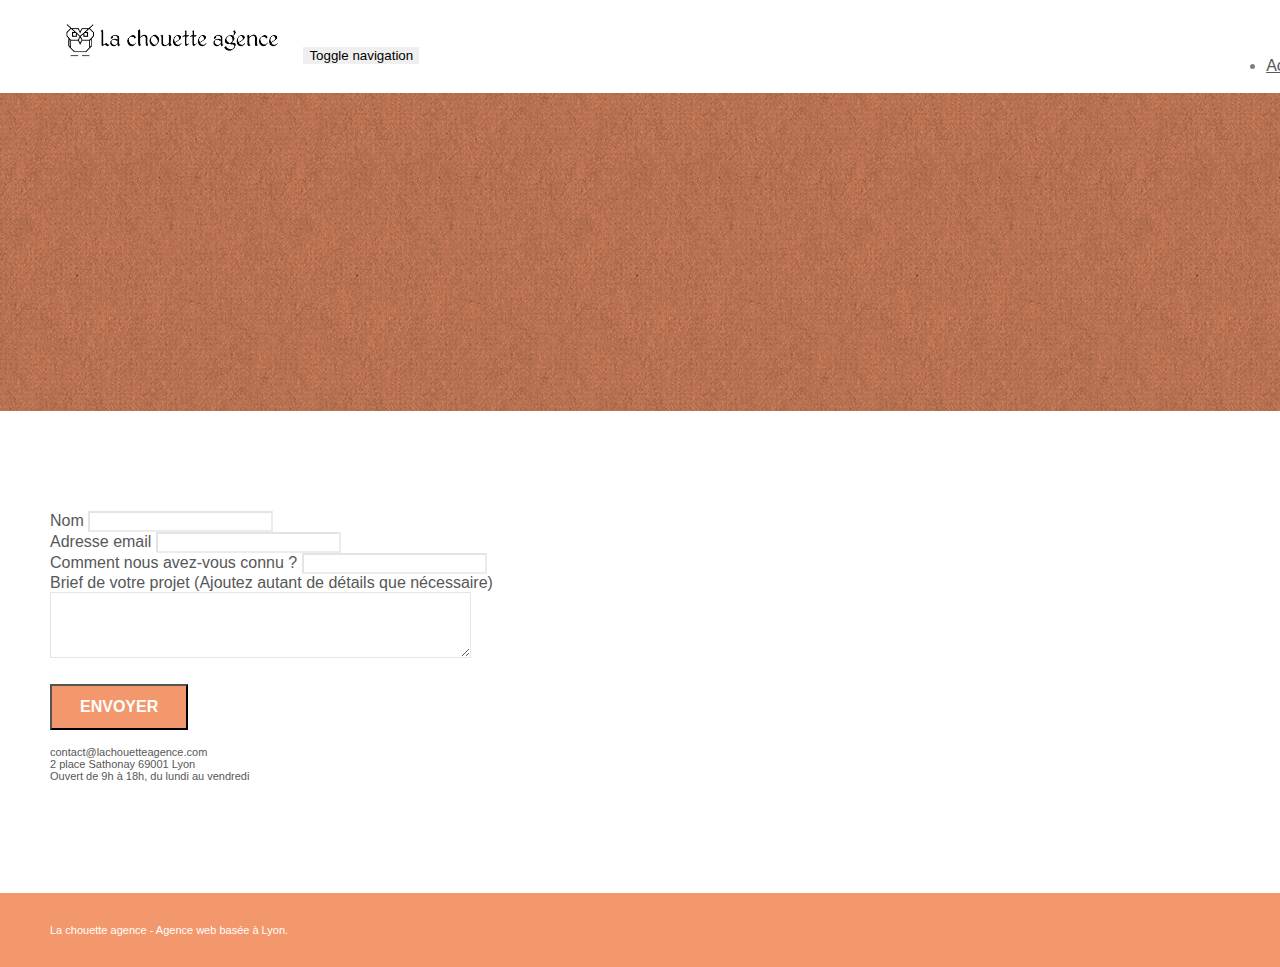
==== page2.html @ 45cab9ca "first commit" ====
<!doctype html>
<html lang="Default">
<head>
    <meta charset="utf-8">
    <meta name="keywords" content="">
    <meta name="description" content="">
    <meta name="viewport" content="width=device-width, initial-scale=1.0, viewport-fit=cover">
    <link rel="shortcut icon" type="image/png" href="favicon.jpg">
    
	<link rel="stylesheet" type="text/css" href="./css/bootstrap.min.css">
	<link rel="stylesheet" type="text/css" href="style.css">
	<link rel="stylesheet" type="text/css" href="./css/font-awesome.min.css">
	<link rel="stylesheet" type="text/css" href="./css/et-line.min.css">
	
    
	<script src="./js/jquery-2.1.0.min.js"></script>
	<script src="./js/bootstrap.min.js"></script>
	<script src="./js/blocs.min.js"></script>
	<script src="./js/jqBootstrapValidation.js"></script>
	<script src="./js/formHandler.js"></script>
    <title>page2</title>

    
<!-- Analytics -->
 
<!-- Analytics END -->
    
</head>
<body>
<!-- Principal conteneur -->
<div class="page-container">
    
<!-- bloc-0 -->
<div class="bloc bgc-white l-bloc " id="bloc-0">
	<div class="container bloc-sm">
		<nav class="navbar row">
			<div class="navbar-header">
				<a class="navbar-brand" href="index.html"><img src="img/la-chouette-agence.png" alt="atlanta web design logo" height="40" /></a>
				<button id="nav-toggle" type="button" class="ui-navbar-toggle navbar-toggle" data-toggle="collapse" data-target=".navbar-1">
					<span class="sr-only">Toggle navigation</span><span class="icon-bar"></span><span class="icon-bar"></span><span class="icon-bar"></span>
				</button>
			</div>
			<div class="collapse navbar-collapse navbar-1 special-dropdown-nav">
				<ul class="site-navigation nav navbar-nav">
					<li>
						<a href="index.html">Accueil</a>
					</li>
					<li>
					</li>
					<li>
						<a href="page2.html">page2 &gt;</a>
					</li>
				</ul>
			</div>
		</nav>
	</div>
</div>
<!-- bloc-0 END -->

<!-- bloc-6 -->
<div class="bloc bg-dots-bg bg-repeat bgc-atomic-tangerine d-bloc bloc-bg-texture texture-paper" id="bloc-6">
	<div class="container bloc-lg">
		<div class="row">
			<div class="col-sm-12">
				<h1 class="text-center hero-bloc-text tc-white">
					Parlons web design !
				</h1>
				<p class="text-center mg-lg tc-white tight-width-whitespace">
					Nous sommes ravis que vous souhaitiez collaborer avec notre agence.<br>
					Parlez-nous de votre projet en complétant le formulaire ci-dessous.
				</p>
			</div>
		</div>
	</div>
</div>
<!-- bloc-6 END -->

<!-- bloc-7 -->
<div class="bloc bgc-white l-bloc" id="bloc-7">
	<div class="container bloc-lg">
		<div class="row">
			<div class="col-sm-6">
				<form id="form_1" novalidate success-msg="Your message has been sent." fail-msg="Sorry it seems that our mail server is not responding, Sorry for the inconvenience!">
					<div class="form-group">
						<label>
							Nom
						</label>
						<input id="name" class="form-control" required />
					</div>
					<div class="form-group">
						<label>
							Adresse email
						</label>
						<input id="email" class="form-control" type="email" required />
					</div>
					<div class="form-group">
						<label>
							Comment nous avez-vous connu ?
						</label>
						<input class="form-control" type="email" required id="input_504" />
					</div>
					<div class="form-group">
						<label>
							Brief de votre projet (Ajoutez autant de détails que nécessaire)<br>
						</label><textarea id="message" class="form-control" rows="4" cols="50" required></textarea>
					</div> 
					<button class="bloc-button btn btn-lg btn-block cta-hero btn-atomic-tangerine" type="submit">
						Envoyer
					</button>
				</form>
			</div>
			<div class="col-sm-6">
				<p>
					contact@lachouetteagence.com<br>2 place Sathonay 69001 Lyon<br>Ouvert de 9h à 18h, du lundi au vendredi<br>
				</p>
			</div>
		</div>
	</div>
</div>
<!-- bloc-7 END -->

<!-- ScrollToTop Button -->
<a class="bloc-button btn btn-d scrollToTop" onclick="scrollToTarget('1')"><span class="fa fa-chevron-up"></span></a>
<!-- ScrollToTop Button END-->


<!-- Footer - bloc-8 -->
<div class="bloc bgc-atomic-tangerine d-bloc" id="bloc-8">
	<div class="container bloc-sm">
		<div class="row">
			<div class="col-sm-12">
				<p class="text-center white">
					La chouette agence - Agence web basée à Lyon.<br>
				</p>
				<div class="row row-no-gutters social">
					<div class="col-sm-3">
						<div class="text-center">
							<a class="social" href="index.html"><span class="fa fa-twitter icon-md"></span></a>
						</div>
					</div>
					<div class="col-sm-3">
						<div class="text-center">
							<a class="social" href="index.html"><span class="fa fa-facebook icon-md"></span></a>
						</div>
					</div>
					<div class="col-sm-3">
						<div class="text-center">
							<a class="social" href="index.html"><span class="fa fa-dribbble icon-md"></span></a>
						</div>
					</div>
					<div class="col-sm-3">
						<div class="text-center">
							<a class="social" href="index.html"><span class="fa fa-instagram icon-md"></span></a>
						</div>
					</div>
				</div>
			</div>
		</div>
	</div>
</div>
<!-- Footer - bloc-8 END -->

</div>
<!-- Principal conteneur END -->
    

</body>
</html>
---- style.css ----
body {
    margin: 0;
    padding: 0;
    background: #FFF;
    overflow-x: hidden;
    -webkit-font-smoothing: antialiased;
    -moz-osx-font-smoothing: grayscale;
}

a,
button {
    transition: all .3s ease-in-out;
    outline: none!important;
}

a:hover {
    text-decoration: none;
    cursor: pointer;
}

#page-loading-blocs-notifaction {
    position: fixed;
    top: 0;
    bottom: 0;
    width: 100%;
    z-index: 100000;
    background: #FFFFFF url("img/pageload-spinner.gif") no-repeat center center;
}

.bloc {
    width: 100%;
    clear: both;
    background: 50% 50% no-repeat;
    padding: 0 50px;
    -webkit-background-size: cover;
    -moz-background-size: cover;
    -o-background-size: cover;
    background-size: cover;
    position: relative;
}

.bloc .container {
    padding-left: 0;
    padding-right: 0;
}

.bloc-lg {
    padding: 100px 50px;
}

.bloc-md {
    padding: 50px;
}

.bloc-sm {
    padding: 20px 50px;
}

.bg-center,
.bg-l-edge,
.bg-r-edge,
.bg-t-edge,
.bg-b-edge,
.bg-tl-edge,
.bg-bl-edge,
.bg-tr-edge,
.bg-br-edge,
.bg-repeat {
    -webkit-background-size: auto!important;
    -moz-background-size: auto!important;
    -o-background-size: auto!important;
    background-size: auto!important;
}

.bg-repeat {
    background: repeat;
}

.bg-t-edge {
    background: top no-repeat;
}

.bloc-bg-texture::before {
    content: "";
    background-size: 2px 2px;
    position: absolute;
    top: 0;
    bottom: 0;
    left: 0;
    right: 0;
}

.texture-paper::before {
    background: url("img/texture-paper.png");
    background-size: 280px 280px;
}

.b-parallax {
    background-attachment: fixed;
}

.d-bloc {
    color: rgba(255, 255, 255, .7);
}

.d-bloc button:hover {
    color: rgba(255, 255, 255, .9);
}

.d-bloc .icon-round,
.d-bloc .icon-square,
.d-bloc .icon-rounded,
.d-bloc .icon-semi-rounded-a,
.d-bloc .icon-semi-rounded-b {
    border-color: rgba(255, 255, 255, .9);
}

.d-bloc .divider-h span {
    border-color: rgba(255, 255, 255, .2);
}

.d-bloc .a-btn,
.d-bloc .navbar a,
.d-bloc .navbar-brand,
.d-bloc a .icon-sm,
.d-bloc a .icon-md,
.d-bloc a .icon-lg,
.d-bloc a .icon-xl,
.d-bloc h1 a,
.d-bloc h2 a,
.d-bloc h3 a,
.d-bloc h4 a,
.d-bloc h5 a,
.d-bloc h6 a,
.d-bloc p a {
    color: rgba(255, 255, 255, .6);
}

.d-bloc .a-btn:hover,
.d-bloc .navbar a:hover,
.d-bloc .navbar-brand:hover,
.d-bloc a:hover .icon-sm,
.d-bloc a:hover .icon-md,
.d-bloc a:hover .icon-lg,
.d-bloc a:hover .icon-xl,
.d-bloc h1 a:hover,
.d-bloc h2 a:hover,
.d-bloc h3 a:hover,
.d-bloc h4 a:hover,
.d-bloc h5 a:hover,
.d-bloc h6 a:hover,
.d-bloc p a:hover {
    color: rgba(255, 255, 255, 1);
}

.d-bloc .navbar-toggle .icon-bar {
    background: rgba(255, 255, 255, 1);
}

.d-bloc .btn-wire,
.d-bloc .btn-wire:hover {
    color: rgba(255, 255, 255, 1);
    border-color: rgba(255, 255, 255, 1);
}

.d-bloc .panel {
    color: rgba(0, 0, 0, .5);
}

.d-bloc .panel button:hover {
    color: rgba(0, 0, 0, .7);
}

.d-bloc .panel icon {
    border-color: rgba(0, 0, 0, .7);
}

.d-bloc .panel .divider-h span {
    border-color: rgba(0, 0, 0, .1);
}

.d-bloc .panel .a-btn {
    color: rgba(0, 0, 0, .6);
}

.d-bloc .panel .a-btn:hover {
    color: rgba(0, 0, 0, 1);
}

.d-bloc .panel .btn-wire,
.d-bloc .panel .btn-wire:hover {
    color: rgba(0, 0, 0, .7);
    border-color: rgba(0, 0, 0, .3);
}

.d-bloc .panel,
.l-bloc {
    color: rgba(0, 0, 0, .5);
}

.d-bloc .panel button:hover,
.l-bloc button:hover {
    color: rgba(0, 0, 0, .7);
}

.l-bloc .icon-round,
.l-bloc .icon-square,
.l-bloc .icon-rounded,
.l-bloc .icon-semi-rounded-a,
.l-bloc .icon-semi-rounded-b {
    border-color: rgba(0, 0, 0, .7);
}

.d-bloc .panel .divider-h span,
.l-bloc .divider-h span {
    border-color: rgba(0, 0, 0, .1);
}

.d-bloc .panel .a-btn,
.l-bloc .a-btn,
.l-bloc .navbar a,
.l-bloc .navbar-brand,
.l-bloc a .icon-sm,
.l-bloc a .icon-md,
.l-bloc a .icon-lg,
.l-bloc a .icon-xl,
.l-bloc h1 a,
.l-bloc h2 a,
.l-bloc h3 a,
.l-bloc h4 a,
.l-bloc h5 a,
.l-bloc h6 a,
.l-bloc p a {
    color: rgba(0, 0, 0, .6);
}

.d-bloc .panel .a-btn:hover,
.l-bloc .a-btn:hover,
.l-bloc .navbar a:hover,
.l-bloc .navbar-brand:hover,
.l-bloc a:hover .icon-sm,
.l-bloc a:hover .icon-md,
.l-bloc a:hover .icon-lg,
.l-bloc a:hover .icon-xl,
.l-bloc h1 a:hover,
.l-bloc h2 a:hover,
.l-bloc h3 a:hover,
.l-bloc h4 a:hover,
.l-bloc h5 a:hover,
.l-bloc h6 a:hover,
.l-bloc p a:hover {
    color: rgba(0, 0, 0, 1);
}

.l-bloc .navbar-toggle .icon-bar {
    color: rgba(0, 0, 0, .6);
}

.d-bloc .panel .btn-wire,
.d-bloc .panel .btn-wire:hover,
.l-bloc .btn-wire,
.l-bloc .btn-wire:hover {
    color: rgba(0, 0, 0, .7);
    border-color: rgba(0, 0, 0, .3);
}

.voffset {
    margin-top: 30px;
}

.voffset-lg {
    margin-top: 80px;
}

.row-no-gutters {
    margin-right: 0;
    margin-left: 0;
}

.row.row-no-gutters > [class^="col-"],
.row.row-no-gutters > [class*=" col-"] {
    padding-right: 0;
    padding-left: 0;
}

#bloc-1-hero h1 {
    font-size: 32px;
}

.navbar {
    margin-bottom: 0;
    z-index: 1;
}

.navbar-brand {
    height: auto;
    padding: 3px 15px;
    font-size: 25px;
    font-weight: normal;
    font-weight: 600;
    line-height: 44px;
}

.navbar-brand img {
    max-height: 200px;
    margin: 0 5px 0 0;
    display: inline;
}

.navbar-brand img[src$=svg] {
    min-width: 100px;
}

.nav-center .navbar-brand img {
    margin: 0;
}

.navbar .nav {
    padding-top: 2px;
    margin-right: -16px;
    float: right;
    z-index: 1;
}

.nav > li {
    float: left;
    margin-top: 4px;
    font-size: 16px;
}

.navbar-nav .open .dropdown-menu > li > a {
    text-align: inherit;
}

.nav > li a:hover,
.nav > li a:focus {
    background: transparent;
}

.navbar-toggle {
    margin: 10px 10px 0 0;
    border: 0px;
}

.navbar-toggle:hover {
    background: transparent!important;
}

.navbar-toggle .icon-bar {
    background-color: rgba(0, 0, 0, .5);
    width: 26px;
}

.nav-invert .navbar .nav {
    float: left;
}

.nav-invert .navbar-header,
.nav-invert .navbar-brand {
    float: right;
    position: relative;
    z-index: 2;
}

@media (min-width: 768px) {
    .site-navigation {
        position: absolute;
        top: 50%;
        right: 20px;
        transform: translate(0, -50%);
        -webkit-transform: translateY(-50%);
    }
    .nav > li .dropdown-menu a,
    .nav > li .dropdown-menu a:hover {
        color: #484848;
    }
    .nav-invert .site-navigation {
        left: 0;
        right: 0;
    }
    .nav-center {
        text-align: center;
    }
    .nav-center .navbar-header {
        width: 100%;
    }
    .nav-center .navbar-header,
    .nav-center .navbar-brand,
    .nav-center .nav > li {
        float: none;
        display: inline-block;
    }
    .nav-center .site-navigation {
        position: relative;
        width: 100%;
        right: 0;
        margin-right: 0px;
        margin-top: 20px;
    }
    .nav-center.mini-nav .navbar-toggle {
        float: none;
        margin: 10px auto 0;
    }
}

.nav > li > .dropdown a {
    background: none!important;
    display: block;
    padding: 14px 15px;
}

nav .caret {
    margin: 0 5px;
}

.dropdown-menu .dropdown-menu {
    top: -8px;
    left: 100%;
}

.dropdown-menu .dropmenu-flow-right {
    top: 100%;
    left: 0;
    margin-left: -1px;
    border-top-left-radius: 0;
    border-top-right-radius: 0;
}

.dropdown-menu .dropdown span {
    border: 4px solid black;
    border-top-color: transparent;
    border-right-color: transparent;
    border-bottom-color: transparent;
    margin: 6px -5px 0 0!important;
    float: right;
}

.mg-md {
    margin-top: 10px;
    margin-bottom: 20px;
}

.mg-lg {
    margin-top: 10px;
    margin-bottom: 40px;
}

.btn {
    margin: 0 5px 5px 0;
}

.btn.pull-right {
    margin: 0 0 5px 5px;
}

.btn-d,
.btn-d:hover,
.btn-d:focus {
    color: #FFF;
    background: rgba(0, 0, 0, .3);
}

button {
    outline: none!important;
}

.btn-rd {
    border-radius: 40px;
}

.btn-clean {
    border: 1px solid rgba(0, 0, 0, .08);
    border-bottom-color: rgba(0, 0, 0, .1);
    text-shadow: 0 1px 0 rgba(0, 0, 1, .1);
    box-shadow: 0 1px 3px rgba(0, 0, 1, .25), inset 0 1px 0 0 rgba(255, 255, 255, .15);
}

.icon-md {
    font-size: 30px!important;
}

.icon-lg {
    font-size: 60px!important;
}

.sm-shadow {
    text-shadow: 0 1px 2px rgba(0, 0, 0, .3);
}

.panel-sq,
.panel-sq .panel-heading,
.panel-sq .panel-footer {
    border-radius: 0;
}

.panel-rd {
    border-radius: 30px;
}

.panel-rd .panel-heading {
    border-radius: 29px 29px 0 0;
}

.panel-rd .panel-footer {
    border-radius: 0 0 29px 29px;
}

.form-control {
    border-color: rgba(0, 0, 0, .1);
    box-shadow: none;
}

.scrollToTop {
    width: 40px;
    height: 40px;
    position: fixed;
    bottom: 20px;
    right: 20px;
    opacity: 0;
    z-index: 500;
    transition: all .3s ease-in-out;
}

.scrollToTop span {
    margin-top: 6px;
}

.showScrollTop {
    font-size: 14px;
    opacity: 1;
}

a[data-lightbox] {
    position: relative;
    display: block;
    text-align: center;
}

a[data-lightbox]:hover::before {
    content: "+";
    font-family: "HelveticaNeue-Light", "Helvetica Neue Light", "Helvetica Neue", Helvetica, Arial;
    font-size: 32px;
    width: 50px;
    height: 50px;
    margin-left: -25px;
    border-radius: 50%;
    background: rgba(0, 0, 0, .6);
    color: #FFF;
    font-weight: 100;
    z-index: 1;
    position: absolute;
    top: 50%;
    transform: translateY(-50%);
    -webkit-transform: translateY(-50%);
}

a[data-lightbox]:hover img {
    opacity: 0.6;
    -webkit-animation-fill-mode: none;
    animation-fill-mode: none;
}

#lightbox-modal {
    display: flex;
    align-items: center;
}

#lightbox-modal .modal-dialog {
    width: 90%;
    max-width: 900px;
    margin: 0 auto 0;
}

#lightbox-modal .modal-dialog img {
    max-height: 90vh;
    margin: 0 auto;
}

.lightbox-caption {
    padding: 20px;
    color: #FFF;
    background: rgba(0, 0, 0, .5);
    position: absolute;
    left: 15px;
    right: 15px;
    bottom: 5px;
}

.close-lightbox {
    color: #FFF;
    font-size: 30px;
    position: absolute;
    top: 20px;
    right: 20px;
    z-index: 20;
    background: rgba(0, 0, 0, .5);
    border: none;
    line-height: 30px;
    padding: 0 9px 5px;
    opacity: 0.3;
}

.close-lightbox:hover,
.next-lightbox:hover,
.prev-lightbox:hover {
    opacity: 1.0;
    color: #FFF;
}

.next-lightbox,
.prev-lightbox {
    font-size: 20px;
    color: rgba(255, 255, 255, .9);
    background: rgba(0, 0, 0, .5);
    transition: all .2s ease-in-out;
    position: absolute;
    top: 45%;
    z-index: 1;
    opacity: 0.4;
}

.next-lightbox {
    padding: 6px 8px 1px 13px;
    right: 25px;
}

.prev-lightbox {
    padding: 6px 13px 1px 10px;
    left: 25px;
}

.snapshot-lb .modal-body {
    padding-bottom: 45px;
}

.snapshot-lb .lightbox-caption {
    padding: 0;
    color: rgba(0, 0, 0, .5);
    background: none;
}

h1,
h2,
h3,
h4,
h5,
h6,
p,
label,
.btn,
a {
    font-family: "helvetica";
    font-weight: 400;
    color: #575757!important;
}

.container {
    max-width: 1000px;
}

.hero-bloc-text {
    font-size: 38px;
}

.hero-bloc-text-sub {
    font-size: 36px;
}

.statement-bloc-text {
    line-height: 26px;
    font-style: italic;
    font-size: 20px;
    text-align: center;
    font-weight: lighter;
    max-width: 520px;
    margin: auto auto auto auto;
}

p {
    font-size: 11px;
}

.tight-width-whitespace {
    max-width: 600px;
    margin: auto auto auto auto;
}

.h1 {
    font-size: 20px;
    font-family: "Open Sans";
}

.cta-hero {
    margin-top: 22px;
    color: #FFFFFF!important;
    text-transform: uppercase;
    padding: 12px 28px 12px 28px;
    font-size: 16px;
    font-weight: 700;
}

.social {
    max-width: 400px;
    margin: auto auto auto auto;
}

h2 {
    font-size: 22px;
    line-height: 1.4em;
}

h3 {
    font-size: 15px;
    text-transform: uppercase;
    font-weight: 700;
    color: #333333!important;
}

.med-width-whitespace {
    max-width: 800px;
    margin: auto auto auto auto;
    box-shadow: 0px 0px 0px #000000;
}

h1 {
    color: #333333!important;
}

h4 {
    color: #333333!important;
}

.icons {
    margin-bottom: 14px;
    margin-top: 24px;
}

.white {
    color: #FFFFFF!important;
}

.portfolio-thumb {
    margin-bottom: 24px;
}

.portfolio-row {
    margin-bottom: 44px;
    margin-top: 50px;
}

.avatar {
    box-shadow: 0px 4px 9px rgba(0, 0, 0, 0.3);
}

.black-background {
    background-color: rgba(165, 147, 99, 0.7);
    padding: 40px 40px 40px 40px;
}

.bold-link {
    font-weight: 900;
    text-decoration: underline!important;
}

.bgc-white {
    background-color: #FFFFFF;
}

.bgc-dark-slate-blue {
    background-color: #364577;
}

.bgc-atomic-tangerine {
    background-color: #F3976C;
}

.tc-white {
    color: #F3976C!important;
}

.btn-atomic-tangerine {
    background: #F3976C;
    color: #FFFFFF!important;
}

.btn-atomic-tangerine:hover {
    background: #c27956!important;
    color: #FFFFFF!important;
}

.ltc-white {
    color: #FFFFFF!important;
}

.ltc-white:hover {
    color: #cccccc!important;
}

.ltc-atomic-tangerine {
    color: #F3976C!important;
}

.ltc-atomic-tangerine:hover {
    color: #c27956!important;
}

.icon-dark-slate-blue {
    color: #364577!important;
    border-color: #364577!important;
}

.bg-dots-bg {
    background-image: url("img/dots-bg.png");
}

.bg-lines-h2-bg {
    background-image: url("img/lines-h2-bg.png");
}

.bg-banniere {
    background-image: url("img/la-chouette-agence-banniere.jpg");
}

.bg-presentation {
    background-image: url("img/image-de-presentation.bmp");
}

@media (max-width: 1024px) {
    .bloc {
        padding-left: 20px;
        padding-right: 20px;
    }
    .bloc.full-width-bloc,
    .bloc-tile-2.full-width-bloc .container,
    .bloc-tile-3.full-width-bloc .container,
    .bloc-tile-4.full-width-bloc .container {
        padding-left: 0;
        padding-right: 0;
    }
}

@media (max-width: 992px) and (min-width: 768px) {
    .navbar .nav {
        max-width: 80%
    }
    .nav-center.navbar .nav {
        max-width: 100%
    }
}

@media only screen and (min-device-width: 768px) and (max-device-width: 1024px) and (orientation: landscape) {
    .b-parallax {
        background-attachment: scroll;
    }
}

@media only screen and (min-device-width: 1024px) and (max-device-width: 1366px) and (-webkit-min-device-pixel-ratio: 1.5) {
    .b-parallax {
        background-attachment: scroll;
    }
}

@media (max-width: 991px) {
    .container {
        width: 100%;
    }
    .b-parallax {
        background-attachment: scroll;
    }
    .page-container,
    #hero-bloc {
        overflow-x: hidden;
        position: relative;
    }
    .bloc {
        padding-left: constant(safe-area-inset-left);
        padding-right: constant(safe-area-inset-right);
    }
    .bloc-group,
    .bloc-group .bloc {
        display: block;
        width: 100%;
    }
    .bloc-fill-screen .fill-bloc-top-edge,
    .bloc-fill-screen .fill-bloc-bottom-edge {
        padding: 0 20px;
        padding-left: constant(safe-area-inset-left);
        padding-right: constant(safe-area-inset-right);
    }
}

@media (max-width: 767px) {
    .page-container {
        overflow-x: hidden;
        position: relative;
    }
    h1,
    h2,
    h3,
    h4,
    h5,
    h6,
    p,
    #disqus_thread {
        padding-left: 10px!important;
        padding-right: 10px!important;
    }
    .b-parallax {
        background-attachment: scroll;
    }
    .navbar .nav {
        padding-top: 0;
        border-top: 1px solid rgba(0, 0, 0, .2);
        float: none!important;
    }
    .navbar.row {
        margin-left: 0;
        margin-right: 0;
    }
    .site-navigation {
        position: inherit;
        transform: none;
        -webkit-transform: none;
        -ms-transform: none;
    }
    .nav > li {
        margin-top: 0;
        border-bottom: 1px solid rgba(0, 0, 0, .1);
        background: rgba(0, 0, 0, .05);
        text-align: left;
        padding-left: 15px;
        width: 100%;
    }
    .nav > li:hover {
        background: rgba(0, 0, 0, .08);
    }
    .dropdown .dropdown a .caret {
        float: none;
        margin: 5px 0 0 10px!important;
        border: 4px solid black;
        border-bottom-color: transparent;
        border-right-color: transparent;
        border-left-color: transparent;
    }
    #hero-bloc .navbar .nav {
        background: rgba(0, 0, 0, .8);
    }
    #hero-bloc .navbar .nav a {
        color: rgba(255, 255, 255, .6);
    }
    .hero {
        padding: 50px 0;
    }
    .hero-nav {
        left: -1px;
        right: -1px;
    }
    .navbar-collapse {
        padding: 0;
        overflow-x: hidden;
        -webkit-box-shadow: none;
        box-shadow: none;
    }
    .navbar-brand img {
        max-height: 40px;
        width: auto;
    }
    .nav-invert .navbar-header {
        float: none;
        width: 100%;
    }
    .nav-invert .navbar-toggle {
        float: left;
        margin-left: 10px;
    }
    .bloc {
        padding-left: 0;
        padding-right: 0;
    }
    .bloc-xxl,
    .bloc-xl,
    .bloc-lg {
        padding: 40px 0;
    }
    .bloc-sm,
    .bloc-md {
        padding-left: 0;
        padding-right: 0;
    }
    .bloc-tile-2 .container,
    .bloc-tile-3 .container,
    .bloc-tile-4 .container,
    .bloc-fill-screen .fill-bloc-top-edge,
    .bloc-fill-screen .fill-bloc-bottom-edge {
        padding-left: 0;
        padding-right: 0;
    }
    .a-block {
        padding: 0 10px;
    }
    .btn-dwn {
        display: none;
    }
    .voffset {
        margin-top: 5px;
    }
    .voffset-md {
        margin-top: 20px;
    }
    .voffset-lg {
        margin-top: 30px;
    }
    form {
        padding: 5px;
    }
    .close-lightbox {
        display: inline-block;
    }
    .blocsapp-device-iphone5 {
        background-size: 216px 425px;
        padding-top: 60px;
        width: 216px;
        height: 425px;
    }
    .blocsapp-device-iphone5 img {
        width: 180px;
        height: 320px;
    }
}

@media (max-width: 400px) {
    .bloc {
        padding-left: 0;
        padding-right: 0;
    }
}

@media (max-width: 767px) {
    .bloc-mob-center-text {
        text-align: center;
    }
}
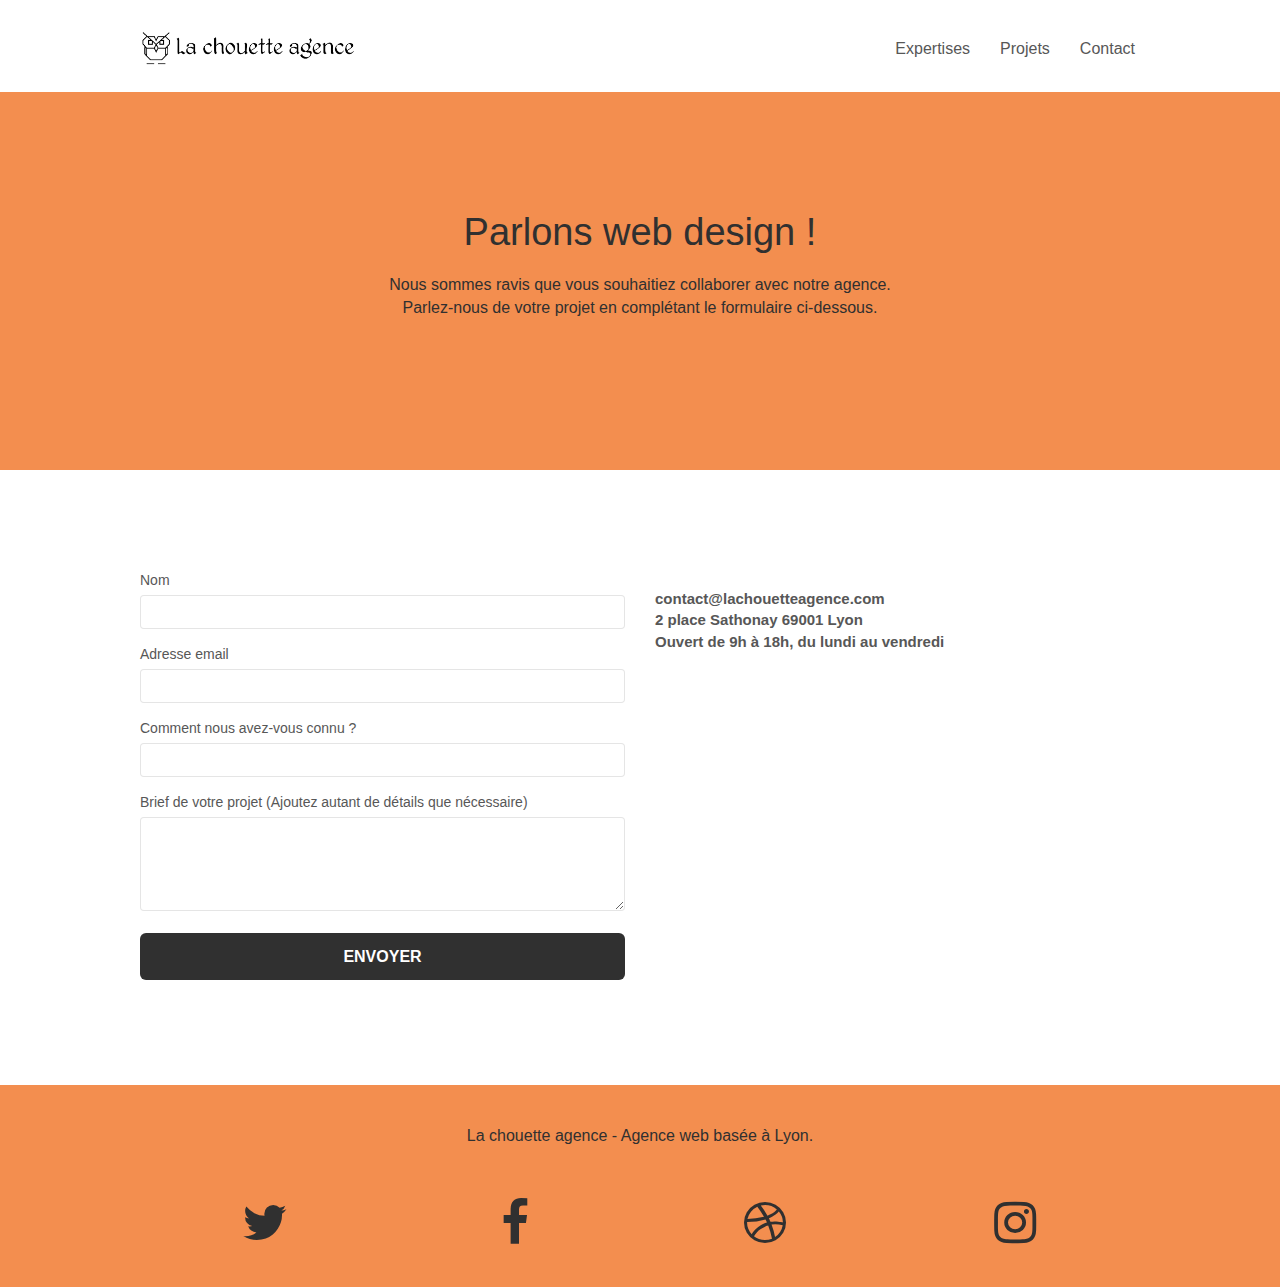
==== commit 47061317: "update" ====
--- a/page2.html
+++ b/page2.html
@@ -1,168 +1,228 @@
-<!doctype html>
-<html lang="Default">
-<head>
-    <meta charset="utf-8">
-    <meta name="keywords" content="">
-    <meta name="description" content="">
-    <meta name="viewport" content="width=device-width, initial-scale=1.0, viewport-fit=cover">
-    <link rel="shortcut icon" type="image/png" href="favicon.jpg">
-    
-	<link rel="stylesheet" type="text/css" href="./css/bootstrap.min.css">
-	<link rel="stylesheet" type="text/css" href="style.css">
-	<link rel="stylesheet" type="text/css" href="./css/font-awesome.min.css">
-	<link rel="stylesheet" type="text/css" href="./css/et-line.min.css">
-	
-    
-	<script src="./js/jquery-2.1.0.min.js"></script>
-	<script src="./js/bootstrap.min.js"></script>
-	<script src="./js/blocs.min.js"></script>
-	<script src="./js/jqBootstrapValidation.js"></script>
-	<script src="./js/formHandler.js"></script>
-    <title>page2</title>
-
-    
-<!-- Analytics -->
- 
-<!-- Analytics END -->
-    
-</head>
-<body>
-<!-- Principal conteneur -->
-<div class="page-container">
-    
-<!-- bloc-0 -->
-<div class="bloc bgc-white l-bloc " id="bloc-0">
-	<div class="container bloc-sm">
-		<nav class="navbar row">
-			<div class="navbar-header">
-				<a class="navbar-brand" href="index.html"><img src="img/la-chouette-agence.png" alt="atlanta web design logo" height="40" /></a>
-				<button id="nav-toggle" type="button" class="ui-navbar-toggle navbar-toggle" data-toggle="collapse" data-target=".navbar-1">
-					<span class="sr-only">Toggle navigation</span><span class="icon-bar"></span><span class="icon-bar"></span><span class="icon-bar"></span>
-				</button>
-			</div>
-			<div class="collapse navbar-collapse navbar-1 special-dropdown-nav">
-				<ul class="site-navigation nav navbar-nav">
-					<li>
-						<a href="index.html">Accueil</a>
-					</li>
-					<li>
-					</li>
-					<li>
-						<a href="page2.html">page2 &gt;</a>
-					</li>
-				</ul>
-			</div>
-		</nav>
-	</div>
-</div>
-<!-- bloc-0 END -->
-
-<!-- bloc-6 -->
-<div class="bloc bg-dots-bg bg-repeat bgc-atomic-tangerine d-bloc bloc-bg-texture texture-paper" id="bloc-6">
-	<div class="container bloc-lg">
-		<div class="row">
-			<div class="col-sm-12">
-				<h1 class="text-center hero-bloc-text tc-white">
-					Parlons web design !
-				</h1>
-				<p class="text-center mg-lg tc-white tight-width-whitespace">
-					Nous sommes ravis que vous souhaitiez collaborer avec notre agence.<br>
-					Parlez-nous de votre projet en complétant le formulaire ci-dessous.
-				</p>
-			</div>
-		</div>
-	</div>
-</div>
-<!-- bloc-6 END -->
-
-<!-- bloc-7 -->
-<div class="bloc bgc-white l-bloc" id="bloc-7">
-	<div class="container bloc-lg">
-		<div class="row">
-			<div class="col-sm-6">
-				<form id="form_1" novalidate success-msg="Your message has been sent." fail-msg="Sorry it seems that our mail server is not responding, Sorry for the inconvenience!">
-					<div class="form-group">
-						<label>
-							Nom
-						</label>
-						<input id="name" class="form-control" required />
-					</div>
-					<div class="form-group">
-						<label>
-							Adresse email
-						</label>
-						<input id="email" class="form-control" type="email" required />
-					</div>
-					<div class="form-group">
-						<label>
-							Comment nous avez-vous connu ?
-						</label>
-						<input class="form-control" type="email" required id="input_504" />
-					</div>
-					<div class="form-group">
-						<label>
-							Brief de votre projet (Ajoutez autant de détails que nécessaire)<br>
-						</label><textarea id="message" class="form-control" rows="4" cols="50" required></textarea>
-					</div> 
-					<button class="bloc-button btn btn-lg btn-block cta-hero btn-atomic-tangerine" type="submit">
-						Envoyer
-					</button>
-				</form>
-			</div>
-			<div class="col-sm-6">
-				<p>
-					contact@lachouetteagence.com<br>2 place Sathonay 69001 Lyon<br>Ouvert de 9h à 18h, du lundi au vendredi<br>
-				</p>
-			</div>
-		</div>
-	</div>
-</div>
-<!-- bloc-7 END -->
-
-<!-- ScrollToTop Button -->
-<a class="bloc-button btn btn-d scrollToTop" onclick="scrollToTarget('1')"><span class="fa fa-chevron-up"></span></a>
-<!-- ScrollToTop Button END-->
-
-
-<!-- Footer - bloc-8 -->
-<div class="bloc bgc-atomic-tangerine d-bloc" id="bloc-8">
-	<div class="container bloc-sm">
-		<div class="row">
-			<div class="col-sm-12">
-				<p class="text-center white">
-					La chouette agence - Agence web basée à Lyon.<br>
-				</p>
-				<div class="row row-no-gutters social">
-					<div class="col-sm-3">
-						<div class="text-center">
-							<a class="social" href="index.html"><span class="fa fa-twitter icon-md"></span></a>
-						</div>
-					</div>
-					<div class="col-sm-3">
-						<div class="text-center">
-							<a class="social" href="index.html"><span class="fa fa-facebook icon-md"></span></a>
-						</div>
-					</div>
-					<div class="col-sm-3">
-						<div class="text-center">
-							<a class="social" href="index.html"><span class="fa fa-dribbble icon-md"></span></a>
-						</div>
-					</div>
-					<div class="col-sm-3">
-						<div class="text-center">
-							<a class="social" href="index.html"><span class="fa fa-instagram icon-md"></span></a>
-						</div>
-					</div>
-				</div>
-			</div>
-		</div>
-	</div>
-</div>
-<!-- Footer - bloc-8 END -->
-
-</div>
-<!-- Principal conteneur END -->
-    
-
-</body>
+<!DOCTYPE html>
+<html lang="fr">
+	<head>
+		<meta charset="utf-8" />
+		<meta
+		  name="keywords"
+		  content="agence lyonnaise de Web Design, Entreprise sur Lyon, site web, 
+		webdesign, création de site web, Lyon, Rhône-Alpes, Agence Web, Developpement web, Design graphique, 
+		site internet, Illustrations, Graphic Design, Web design Agency, France, Agency in Lyon"
+		/>
+		<meta
+		  name="description"
+		  content="La Chouette Agence, entreprise de Web Design sur Lyon, qui aide les particuliers et les entreprises
+		à réaliser leurs projets."
+		/>
+		<meta
+		  name="viewport"
+		  content="width=device-width, initial-scale=1.0, viewport-fit=cover"
+		/>
+		<link rel="shortcut icon" type="image/png" href="favicon.jpg" />
+	
+		<link rel="stylesheet" type="text/css" href="./css/bootstrap.css" />
+		<link rel="stylesheet" type="text/css" href="style.css" />
+		<link rel="stylesheet" type="text/css" href="./css/font-awesome.css" />
+		<link rel="stylesheet" type="text/css" href="./css/et-line.css" />
+	
+		<script src="./js/jquery-2.1.0.js"></script>
+		<script src="./js/bootstrap.js"></script>
+		<script src="./js/blocs.js"></script>
+		<script src="./js/jquery.touchSwipe.js" defer></script>
+		<script src="./js/gmaps.js"></script>
+	
+		<title>La chouette agence | Entreprise de Web Design à Lyon</title>
+	
+		<!-- Analytics -->
+	
+		<!-- Analytics END -->
+ </head>
+  <body>
+    <!-- Principal conteneur -->
+    <div class="page-container">
+      <!-- bloc-0 -->
+      <div class="bloc bgc-white l-bloc" id="bloc-0">
+        <div class="container bloc-sm">
+          <nav class="navbar row">
+            <div class="navbar-header">
+              <a class="navbar-brand" href="index.html"
+                ><img
+                  src="img/la-chouette-agence.png"
+                  alt="paris web design logo agence web meilleure agence"
+                  height="40"
+              /></a>
+              <button
+                id="nav-toggle"
+                type="button"
+                class="ui-navbar-toggle navbar-toggle"
+                data-toggle="collapse"
+                data-target=".navbar-1"
+              >
+                <span class="sr-only">Toggle navigation</span
+                ><span class="icon-bar"></span><span class="icon-bar"></span
+                ><span class="icon-bar"></span>
+              </button>
+            </div>
+            <div class="collapse navbar-collapse navbar-1 special-dropdown-nav">
+              <ul class="site-navigation nav navbar-nav">
+                <li>
+                  <a href="index.html">Expertises</a>
+                </li>
+                <li>
+                  <a href="index.html">Projets</a>
+                </li>
+                <li>
+                  <a href="page2.html">Contact</a>
+                </li>
+              </ul>
+            </div>
+          </nav>
+        </div>
+      </div>
+      <!-- bloc-0 END -->
+
+      <!-- bloc-6 -->
+      <div
+        class="bloc bg-dots-bg bg-repeat bgc-atomic-tangerine d-bloc bloc-bg-texture texture-paper"
+        id="bloc-6"
+      >
+        <div class="container bloc-lg">
+          <div class="row">
+            <div class="col-sm-12">
+              <h1 class="text-center hero-bloc-text tc-white">
+                Parlons web design !
+              </h1>
+              <p class="text-center mg-lg tc-white tight-width-whitespace">
+                Nous sommes ravis que vous souhaitiez collaborer avec notre
+                agence.<br />
+                Parlez-nous de votre projet en complétant le formulaire
+                ci-dessous.
+              </p>
+            </div>
+          </div>
+        </div>
+      </div>
+      <!-- bloc-6 END -->
+
+      <!-- bloc-7 -->
+      <div class="bloc bgc-white l-bloc" id="bloc-7">
+        <div class="container bloc-lg">
+          <div class="row">
+            <div class="col-sm-6">
+              <form
+                id="form_1"
+                novalidate
+                success-msg="Your message has been sent."
+                fail-msg="Sorry it seems that our mail server is not responding, Sorry for the inconvenience!"
+              >
+                <div class="form-group">
+                  <label>
+                    Nom
+                  </label>
+                  <input id="name" class="form-control" required />
+                </div>
+                <div class="form-group">
+                  <label>
+                    Adresse email
+                  </label>
+                  <input
+                    id="email"
+                    class="form-control"
+                    type="email"
+                    required
+                  />
+                </div>
+                <div class="form-group">
+                  <label>
+                    Comment nous avez-vous connu ?
+                  </label>
+                  <input
+                    class="form-control"
+                    type="email"
+                    required
+                    id="input_504"
+                  />
+                </div>
+                <div class="form-group">
+                  <label>
+                    Brief de votre projet (Ajoutez autant de détails que
+                    nécessaire)<br /> </label
+                  ><textarea
+                    id="message"
+                    class="form-control"
+                    rows="4"
+                    cols="50"
+                    required
+                  ></textarea>
+                </div>
+                <button
+                  class="bloc-button btn btn-lg btn-block cta-hero btn-atomic-tangerine"
+                  type="submit"
+                >
+                  Envoyer
+                </button>
+              </form>
+            </div>
+            <div class="col-sm-6">
+              <p><strong>
+                contact@lachouetteagence.com<br />2 place Sathonay 69001 Lyon<br />Ouvert
+                de 9h à 18h, du lundi au vendredi<br />
+			  </strong></p>
+            </div>
+          </div>
+        </div>
+      </div>
+      <!-- bloc-7 END -->
+
+      <!-- ScrollToTop Button -->
+      <a class="bloc-button btn btn-d scrollToTop" onclick="scrollToTarget('1')"
+        ><span class="fa fa-chevron-up"></span
+      ></a>
+      <!-- ScrollToTop Button END-->
+
+      <!-- Footer - bloc-8 -->
+      <div class="bloc bgc-atomic-tangerine d-bloc" id="bloc-8">
+        <div class="container bloc-sm">
+          <div class="row">
+            <div class="col-sm-12">
+              <p class="text-center white">
+                La chouette agence - Agence web basée à Lyon.<br />
+              </p>
+              <div class="row row-no-gutters social">
+                <div class="col-sm-3">
+                  <div class="text-center">
+                    <a class="social" href="index.html"
+                      ><span class="fa fa-twitter icon-md"></span
+                    ></a>
+                  </div>
+                </div>
+                <div class="col-sm-3">
+                  <div class="text-center">
+                    <a class="social" href="index.html"
+                      ><span class="fa fa-facebook icon-md"></span
+                    ></a>
+                  </div>
+                </div>
+                <div class="col-sm-3">
+                  <div class="text-center">
+                    <a class="social" href="index.html"
+                      ><span class="fa fa-dribbble icon-md"></span
+                    ></a>
+                  </div>
+                </div>
+                <div class="col-sm-3">
+                  <div class="text-center">
+                    <a class="social" href="index.html"
+                      ><span class="fa fa-instagram icon-md"></span
+                    ></a>
+                  </div>
+                </div>
+              </div>
+            </div>
+          </div>
+        </div>
+      </div>
+      <!-- Footer - bloc-8 END -->
+    </div>
+    <!-- Principal conteneur END -->
+  </body>
 </html>
--- a/style.css
+++ b/style.css
@@ -90,10 +90,10 @@
     right: 0;
 }
 
-.texture-paper::before {
+/*.texture-paper::before {
     background: url("img/texture-paper.png");
     background-size: 280px 280px;
-}
+}*/
 
 .b-parallax {
     background-attachment: fixed;
@@ -133,7 +133,7 @@
 .d-bloc h5 a,
 .d-bloc h6 a,
 .d-bloc p a {
-    color: rgba(255, 255, 255, .6);
+    color: #303030;
 }
 
 .d-bloc .a-btn:hover,
@@ -328,9 +328,9 @@
     font-size: 16px;
 }
 
-.navbar-nav .open .dropdown-menu > li > a {
+/*.navbar-nav .open .dropdown-menu > li > a {
     text-align: inherit;
-}
+}*/
 
 .nav > li a:hover,
 .nav > li a:focus {
@@ -476,7 +476,8 @@
 }
 
 .icon-md {
-    font-size: 30px!important;
+    font-size: 49px!important;
+    margin-bottom: 20px;
 }
 
 .icon-lg {
@@ -534,6 +535,9 @@
     position: relative;
     display: block;
     text-align: center;
+    display: flex;
+    justify-content: center;
+
 }
 
 a[data-lightbox]:hover::before {
@@ -677,7 +681,7 @@
 }
 
 p {
-    font-size: 11px;
+    font-size: 15px;
 }
 
 .tight-width-whitespace {
@@ -700,13 +704,15 @@
 }
 
 .social {
-    max-width: 400px;
-    margin: auto auto auto auto;
+    margin: auto;
+    display: flex;
+    justify-content: space-around;
 }
 
 h2 {
     font-size: 22px;
     line-height: 1.4em;
+    position: relative;
 }
 
 h3 {
@@ -718,8 +724,8 @@
 
 .med-width-whitespace {
     max-width: 800px;
-    margin: auto auto auto auto;
-    box-shadow: 0px 0px 0px #000000;
+    margin: 20px auto auto auto;
+
 }
 
 h1 {
@@ -736,7 +742,7 @@
 }
 
 .white {
-    color: #FFFFFF!important;
+    color: #303030!important;
 }
 
 .portfolio-thumb {
@@ -753,8 +759,8 @@
 }
 
 .black-background {
-    background-color: rgba(165, 147, 99, 0.7);
-    padding: 40px 40px 40px 40px;
+    background-color: #F38E4F;
+    padding: 40px 40px 20px 40px;
 }
 
 .bold-link {
@@ -771,25 +777,25 @@
 }
 
 .bgc-atomic-tangerine {
-    background-color: #F3976C;
+    background-color: #F38E4F;
 }
 
 .tc-white {
-    color: #F3976C!important;
+    color: #303030!important;
 }
 
 .btn-atomic-tangerine {
-    background: #F3976C;
+    background: #303030;
     color: #FFFFFF!important;
 }
 
 .btn-atomic-tangerine:hover {
-    background: #c27956!important;
-    color: #FFFFFF!important;
+    background: #FFFFFF!important;
+    color: #303030!important;
 }
 
 .ltc-white {
-    color: #FFFFFF!important;
+    color: #303030!important;
 }
 
 .ltc-white:hover {
@@ -809,13 +815,10 @@
     border-color: #364577!important;
 }
 
-.bg-dots-bg {
-    background-image: url("img/dots-bg.png");
-}
-
-.bg-lines-h2-bg {
+
+/*.bg-lines-h2-bg {
     background-image: url("img/lines-h2-bg.png");
-}
+}*/
 
 .bg-banniere {
     background-image: url("img/la-chouette-agence-banniere.jpg");
@@ -837,6 +840,7 @@
         padding-left: 0;
         padding-right: 0;
     }
+    
 }
 
 @media (max-width: 992px) and (min-width: 768px) {
@@ -848,10 +852,11 @@
     }
 }
 
-@media only screen and (min-device-width: 768px) and (max-device-width: 1024px) and (orientation: landscape) {
+@media only screen and (min-device-width: 768px) and (max-device-width: 1024px) /*and (orientation: landscape)*/ {
     .b-parallax {
         background-attachment: scroll;
     }
+
 }
 
 @media only screen and (min-device-width: 1024px) and (max-device-width: 1366px) and (-webkit-min-device-pixel-ratio: 1.5) {
@@ -969,10 +974,10 @@
         float: none;
         width: 100%;
     }
-    .nav-invert .navbar-toggle {
+    /*.nav-invert .navbar-toggle {
         float: left;
         margin-left: 10px;
-    }
+    }*/
     .bloc {
         padding-left: 0;
         padding-right: 0;
@@ -980,7 +985,7 @@
     .bloc-xxl,
     .bloc-xl,
     .bloc-lg {
-        padding: 40px 0;
+        padding:0;
     }
     .bloc-sm,
     .bloc-md {
@@ -1011,7 +1016,7 @@
         margin-top: 30px;
     }
     form {
-        padding: 5px;
+        padding: 25px;
     }
     .close-lightbox {
         display: inline-block;
@@ -1026,6 +1031,14 @@
         width: 180px;
         height: 320px;
     }
+    .bg-banniere {
+        background-image: none;
+        background-color: transparent;
+    }
+    .bg-presentation {
+        background-image: none;
+    }
+  
 }
 
 @media (max-width: 400px) {
@@ -1039,4 +1052,35 @@
     .bloc-mob-center-text {
         text-align: center;
     }
-}+}
+
+/*MODIFICATIONS PERSONNELLES (AJouts)*/
+@media (min-width: 768px) {
+    .bloctaille {
+        width: 60%;
+        margin: auto;
+    }
+}
+.col-sm-12 p {
+    margin-top: 20px;
+    margin-bottom:50px;
+    font-size: 16px;
+}
+
+.badge-ban {
+    background-color: #F38E4F;
+    padding: 20px 0 20px 0;
+}
+
+.contact {
+    background-color: #F38E4F;
+    padding: 20px;
+    background-size: 50%;
+    position: relative;
+}
+
+
+.auteur {
+    padding-top: 15px;
+}
+
--- a/css/et-line.css
+++ b/css/et-line.css
@@ -0,0 +1,519 @@
+@font-face {
+    font-family: et-line;
+    src: url(../fonts/et-line.eot);
+    src: url(../fonts/et-line.eot?#iefix) format('embedded-opentype'), url(../fonts/et-line.woff) format('woff'), url(../fonts/et-line.ttf) format('truetype'), url(../fonts/et-line.svg#et-line) format('svg');
+    font-weight: 400;
+    font-style: normal
+}
+
+.et-icon-adjustments,
+.et-icon-alarmclock,
+.et-icon-anchor,
+.et-icon-aperture,
+.et-icon-attachment,
+.et-icon-bargraph,
+.et-icon-basket,
+.et-icon-beaker,
+.et-icon-bike,
+.et-icon-book-open,
+.et-icon-briefcase,
+.et-icon-browser,
+.et-icon-calendar,
+.et-icon-camera,
+.et-icon-caution,
+.et-icon-chat,
+.et-icon-circle-compass,
+.et-icon-clipboard,
+.et-icon-clock,
+.et-icon-cloud,
+.et-icon-compass,
+.et-icon-desktop,
+.et-icon-dial,
+.et-icon-document,
+.et-icon-documents,
+.et-icon-download,
+.et-icon-dribbble,
+.et-icon-edit,
+.et-icon-envelope,
+.et-icon-expand,
+.et-icon-facebook,
+.et-icon-flag,
+.et-icon-focus,
+.et-icon-gears,
+.et-icon-genius,
+.et-icon-gift,
+.et-icon-global,
+.et-icon-globe,
+.et-icon-googleplus,
+.et-icon-grid,
+.et-icon-happy,
+.et-icon-hazardous,
+.et-icon-heart,
+.et-icon-hotairballoon,
+.et-icon-hourglass,
+.et-icon-key,
+.et-icon-laptop,
+.et-icon-layers,
+.et-icon-lifesaver,
+.et-icon-lightbulb,
+.et-icon-linegraph,
+.et-icon-linkedin,
+.et-icon-lock,
+.et-icon-magnifying-glass,
+.et-icon-map,
+.et-icon-map-pin,
+.et-icon-megaphone,
+.et-icon-mic,
+.et-icon-mobile,
+.et-icon-newspaper,
+.et-icon-notebook,
+.et-icon-paintbrush,
+.et-icon-paperclip,
+.et-icon-pencil,
+.et-icon-phone,
+.et-icon-picture,
+.et-icon-pictures,
+.et-icon-piechart,
+.et-icon-presentation,
+.et-icon-pricetags,
+.et-icon-printer,
+.et-icon-profile-female,
+.et-icon-profile-male,
+.et-icon-puzzle,
+.et-icon-quote,
+.et-icon-recycle,
+.et-icon-refresh,
+.et-icon-ribbon,
+.et-icon-rss,
+.et-icon-sad,
+.et-icon-scissors,
+.et-icon-scope,
+.et-icon-search,
+.et-icon-shield,
+.et-icon-speedometer,
+.et-icon-strategy,
+.et-icon-streetsign,
+.et-icon-tablet,
+.et-icon-target,
+.et-icon-telescope,
+.et-icon-toolbox,
+.et-icon-tools,
+.et-icon-tools-2,
+.et-icon-trophy,
+.et-icon-tumblr,
+.et-icon-twitter,
+.et-icon-upload,
+.et-icon-video,
+.et-icon-wallet,
+.et-icon-wine {
+    font-family: et-line;
+    speak: none;
+    font-style: normal;
+    font-weight: 400;
+    font-variant: normal;
+    text-transform: none;
+    line-height: 1;
+    -webkit-font-smoothing: antialiased;
+    -moz-osx-font-smoothing: grayscale;
+    display: inline-block
+}
+
+.et-icon-mobile:before {
+    content: "\e000"
+}
+
+.et-icon-laptop:before {
+    content: "\e001"
+}
+
+.et-icon-desktop:before {
+    content: "\e002"
+}
+
+.et-icon-tablet:before {
+    content: "\e003"
+}
+
+.et-icon-phone:before {
+    content: "\e004"
+}
+
+.et-icon-document:before {
+    content: "\e005"
+}
+
+.et-icon-documents:before {
+    content: "\e006"
+}
+
+.et-icon-search:before {
+    content: "\e007"
+}
+
+.et-icon-clipboard:before {
+    content: "\e008"
+}
+
+.et-icon-newspaper:before {
+    content: "\e009"
+}
+
+.et-icon-notebook:before {
+    content: "\e00a"
+}
+
+.et-icon-book-open:before {
+    content: "\e00b"
+}
+
+.et-icon-browser:before {
+    content: "\e00c"
+}
+
+.et-icon-calendar:before {
+    content: "\e00d"
+}
+
+.et-icon-presentation:before {
+    content: "\e00e"
+}
+
+.et-icon-picture:before {
+    content: "\e00f"
+}
+
+.et-icon-pictures:before {
+    content: "\e010"
+}
+
+.et-icon-video:before {
+    content: "\e011"
+}
+
+.et-icon-camera:before {
+    content: "\e012"
+}
+
+.et-icon-printer:before {
+    content: "\e013"
+}
+
+.et-icon-toolbox:before {
+    content: "\e014"
+}
+
+.et-icon-briefcase:before {
+    content: "\e015"
+}
+
+.et-icon-wallet:before {
+    content: "\e016"
+}
+
+.et-icon-gift:before {
+    content: "\e017"
+}
+
+.et-icon-bargraph:before {
+    content: "\e018"
+}
+
+.et-icon-grid:before {
+    content: "\e019"
+}
+
+.et-icon-expand:before {
+    content: "\e01a"
+}
+
+.et-icon-focus:before {
+    content: "\e01b"
+}
+
+.et-icon-edit:before {
+    content: "\e01c"
+}
+
+.et-icon-adjustments:before {
+    content: "\e01d"
+}
+
+.et-icon-ribbon:before {
+    content: "\e01e"
+}
+
+.et-icon-hourglass:before {
+    content: "\e01f"
+}
+
+.et-icon-lock:before {
+    content: "\e020"
+}
+
+.et-icon-megaphone:before {
+    content: "\e021"
+}
+
+.et-icon-shield:before {
+    content: "\e022"
+}
+
+.et-icon-trophy:before {
+    content: "\e023"
+}
+
+.et-icon-flag:before {
+    content: "\e024"
+}
+
+.et-icon-map:before {
+    content: "\e025"
+}
+
+.et-icon-puzzle:before {
+    content: "\e026"
+}
+
+.et-icon-basket:before {
+    content: "\e027"
+}
+
+.et-icon-envelope:before {
+    content: "\e028"
+}
+
+.et-icon-streetsign:before {
+    content: "\e029"
+}
+
+.et-icon-telescope:before {
+    content: "\e02a"
+}
+
+.et-icon-gears:before {
+    content: "\e02b"
+}
+
+.et-icon-key:before {
+    content: "\e02c"
+}
+
+.et-icon-paperclip:before {
+    content: "\e02d"
+}
+
+.et-icon-attachment:before {
+    content: "\e02e"
+}
+
+.et-icon-pricetags:before {
+    content: "\e02f"
+}
+
+.et-icon-lightbulb:before {
+    content: "\e030"
+}
+
+.et-icon-layers:before {
+    content: "\e031"
+}
+
+.et-icon-pencil:before {
+    content: "\e032"
+}
+
+.et-icon-tools:before {
+    content: "\e033"
+}
+
+.et-icon-tools-2:before {
+    content: "\e034"
+}
+
+.et-icon-scissors:before {
+    content: "\e035"
+}
+
+.et-icon-paintbrush:before {
+    content: "\e036"
+}
+
+.et-icon-magnifying-glass:before {
+    content: "\e037"
+}
+
+.et-icon-circle-compass:before {
+    content: "\e038"
+}
+
+.et-icon-linegraph:before {
+    content: "\e039"
+}
+
+.et-icon-mic:before {
+    content: "\e03a"
+}
+
+.et-icon-strategy:before {
+    content: "\e03b"
+}
+
+.et-icon-beaker:before {
+    content: "\e03c"
+}
+
+.et-icon-caution:before {
+    content: "\e03d"
+}
+
+.et-icon-recycle:before {
+    content: "\e03e"
+}
+
+.et-icon-anchor:before {
+    content: "\e03f"
+}
+
+.et-icon-profile-male:before {
+    content: "\e040"
+}
+
+.et-icon-profile-female:before {
+    content: "\e041"
+}
+
+.et-icon-bike:before {
+    content: "\e042"
+}
+
+.et-icon-wine:before {
+    content: "\e043"
+}
+
+.et-icon-hotairballoon:before {
+    content: "\e044"
+}
+
+.et-icon-globe:before {
+    content: "\e045"
+}
+
+.et-icon-genius:before {
+    content: "\e046"
+}
+
+.et-icon-map-pin:before {
+    content: "\e047"
+}
+
+.et-icon-dial:before {
+    content: "\e048"
+}
+
+.et-icon-chat:before {
+    content: "\e049"
+}
+
+.et-icon-heart:before {
+    content: "\e04a"
+}
+
+.et-icon-cloud:before {
+    content: "\e04b"
+}
+
+.et-icon-upload:before {
+    content: "\e04c"
+}
+
+.et-icon-download:before {
+    content: "\e04d"
+}
+
+.et-icon-target:before {
+    content: "\e04e"
+}
+
+.et-icon-hazardous:before {
+    content: "\e04f"
+}
+
+.et-icon-piechart:before {
+    content: "\e050"
+}
+
+.et-icon-speedometer:before {
+    content: "\e051"
+}
+
+.et-icon-global:before {
+    content: "\e052"
+}
+
+.et-icon-compass:before {
+    content: "\e053"
+}
+
+.et-icon-lifesaver:before {
+    content: "\e054"
+}
+
+.et-icon-clock:before {
+    content: "\e055"
+}
+
+.et-icon-aperture:before {
+    content: "\e056"
+}
+
+.et-icon-quote:before {
+    content: "\e057"
+}
+
+.et-icon-scope:before {
+    content: "\e058"
+}
+
+.et-icon-alarmclock:before {
+    content: "\e059"
+}
+
+.et-icon-refresh:before {
+    content: "\e05a"
+}
+
+.et-icon-happy:before {
+    content: "\e05b"
+}
+
+.et-icon-sad:before {
+    content: "\e05c"
+}
+
+.et-icon-facebook:before {
+    content: "\e05d"
+}
+
+.et-icon-twitter:before {
+    content: "\e05e"
+}
+
+.et-icon-googleplus:before {
+    content: "\e05f"
+}
+
+.et-icon-rss:before {
+    content: "\e060"
+}
+
+.et-icon-tumblr:before {
+    content: "\e061"
+}
+
+.et-icon-linkedin:before {
+    content: "\e062"
+}
+
+.et-icon-dribbble:before {
+    content: "\e063"
+} 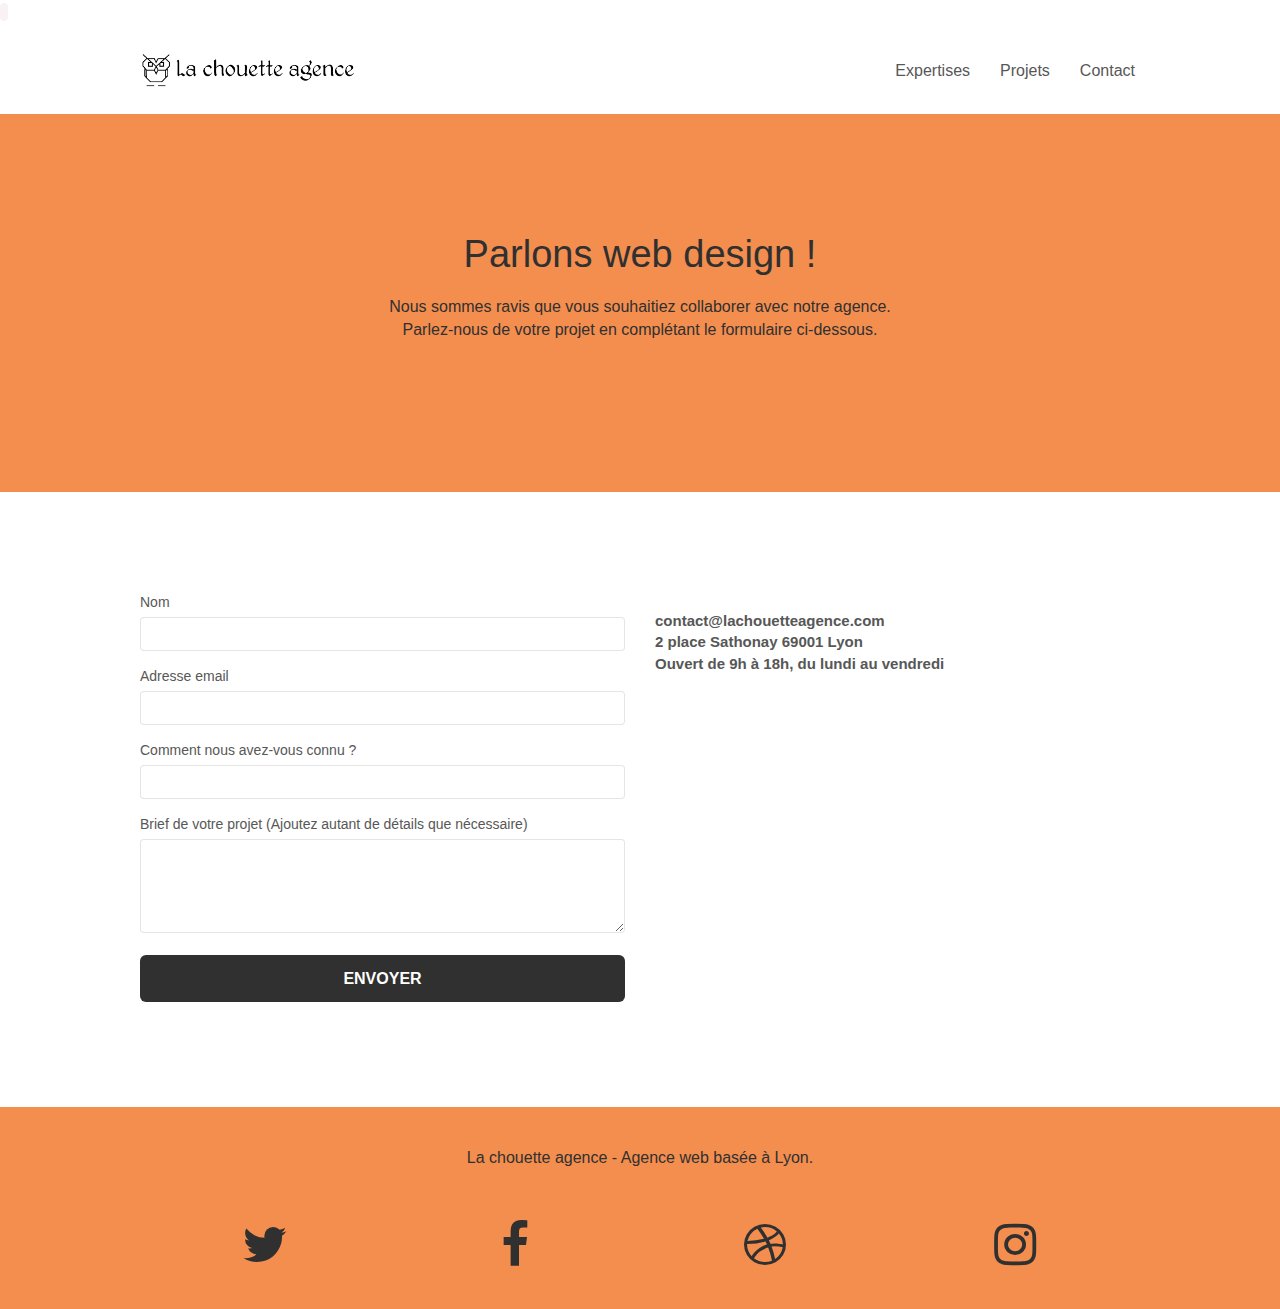
==== commit e6ef9b3c: "update apres mentorat" ====
--- a/page2.html
+++ b/page2.html
@@ -17,10 +17,12 @@
 		  name="viewport"
 		  content="width=device-width, initial-scale=1.0, viewport-fit=cover"
 		/>
+		<link rel="canonical" href="https://oceaneruitenburg.github.io/OceaneRuitenburg_4_29112021/page2.html" />
+		<code><meta name="robots" content="index, follow"></code>
 		<link rel="shortcut icon" type="image/png" href="favicon.jpg" />
 	
 		<link rel="stylesheet" type="text/css" href="./css/bootstrap.css" />
-		<link rel="stylesheet" type="text/css" href="style.css" />
+		<link rel="stylesheet" type="text/css" href="./css/style.css" />
 		<link rel="stylesheet" type="text/css" href="./css/font-awesome.css" />
 		<link rel="stylesheet" type="text/css" href="./css/et-line.css" />
 	
@@ -30,7 +32,7 @@
 		<script src="./js/jquery.touchSwipe.js" defer></script>
 		<script src="./js/gmaps.js"></script>
 	
-		<title>La chouette agence | Entreprise de Web Design à Lyon</title>
+		<title>La chouette agence | Contact</title>
 	
 		<!-- Analytics -->
 	
@@ -111,8 +113,6 @@
               <form
                 id="form_1"
                 novalidate
-                success-msg="Your message has been sent."
-                fail-msg="Sorry it seems that our mail server is not responding, Sorry for the inconvenience!"
               >
                 <div class="form-group">
                   <label>
--- a/css/style.css
+++ b/css/style.css
@@ -0,0 +1,1086 @@
+body {
+    margin: 0;
+    padding: 0;
+    background: #FFF;
+    overflow-x: hidden;
+    -webkit-font-smoothing: antialiased;
+    -moz-osx-font-smoothing: grayscale;
+}
+
+a,
+button {
+    transition: all .3s ease-in-out;
+    outline: none!important;
+}
+
+a:hover {
+    text-decoration: none;
+    cursor: pointer;
+}
+
+#page-loading-blocs-notifaction {
+    position: fixed;
+    top: 0;
+    bottom: 0;
+    width: 100%;
+    z-index: 100000;
+    background: #FFFFFF url("img/pageload-spinner.gif") no-repeat center center;
+}
+
+.bloc {
+    width: 100%;
+    clear: both;
+    background: 50% 50% no-repeat;
+    padding: 0 50px;
+    -webkit-background-size: cover;
+    -moz-background-size: cover;
+    -o-background-size: cover;
+    background-size: cover;
+    position: relative;
+}
+
+.bloc .container {
+    padding-left: 0;
+    padding-right: 0;
+}
+
+.bloc-lg {
+    padding: 100px 50px;
+}
+
+.bloc-md {
+    padding: 50px;
+}
+
+.bloc-sm {
+    padding: 20px 50px;
+}
+
+.bg-center,
+.bg-l-edge,
+.bg-r-edge,
+.bg-t-edge,
+.bg-b-edge,
+.bg-tl-edge,
+.bg-bl-edge,
+.bg-tr-edge,
+.bg-br-edge,
+.bg-repeat {
+    -webkit-background-size: auto!important;
+    -moz-background-size: auto!important;
+    -o-background-size: auto!important;
+    background-size: auto!important;
+}
+
+.bg-repeat {
+    background: repeat;
+}
+
+.bg-t-edge {
+    background: top no-repeat;
+}
+
+.bloc-bg-texture::before {
+    content: "";
+    background-size: 2px 2px;
+    position: absolute;
+    top: 0;
+    bottom: 0;
+    left: 0;
+    right: 0;
+}
+
+/*.texture-paper::before {
+    background: url("img/texture-paper.png");
+    background-size: 280px 280px;
+}*/
+
+.b-parallax {
+    background-attachment: fixed;
+}
+
+.d-bloc {
+    color: rgba(255, 255, 255, .7);
+}
+
+.d-bloc button:hover {
+    color: rgba(255, 255, 255, .9);
+}
+
+.d-bloc .icon-round,
+.d-bloc .icon-square,
+.d-bloc .icon-rounded,
+.d-bloc .icon-semi-rounded-a,
+.d-bloc .icon-semi-rounded-b {
+    border-color: rgba(255, 255, 255, .9);
+}
+
+.d-bloc .divider-h span {
+    border-color: rgba(255, 255, 255, .2);
+}
+
+.d-bloc .a-btn,
+.d-bloc .navbar a,
+.d-bloc .navbar-brand,
+.d-bloc a .icon-sm,
+.d-bloc a .icon-md,
+.d-bloc a .icon-lg,
+.d-bloc a .icon-xl,
+.d-bloc h1 a,
+.d-bloc h2 a,
+.d-bloc h3 a,
+.d-bloc h4 a,
+.d-bloc h5 a,
+.d-bloc h6 a,
+.d-bloc p a {
+    color: #303030;
+}
+
+.d-bloc .a-btn:hover,
+.d-bloc .navbar a:hover,
+.d-bloc .navbar-brand:hover,
+.d-bloc a:hover .icon-sm,
+.d-bloc a:hover .icon-md,
+.d-bloc a:hover .icon-lg,
+.d-bloc a:hover .icon-xl,
+.d-bloc h1 a:hover,
+.d-bloc h2 a:hover,
+.d-bloc h3 a:hover,
+.d-bloc h4 a:hover,
+.d-bloc h5 a:hover,
+.d-bloc h6 a:hover,
+.d-bloc p a:hover {
+    color: rgba(255, 255, 255, 1);
+}
+
+.d-bloc .navbar-toggle .icon-bar {
+    background: rgba(255, 255, 255, 1);
+}
+
+.d-bloc .btn-wire,
+.d-bloc .btn-wire:hover {
+    color: rgba(255, 255, 255, 1);
+    border-color: rgba(255, 255, 255, 1);
+}
+
+.d-bloc .panel {
+    color: rgba(0, 0, 0, .5);
+}
+
+.d-bloc .panel button:hover {
+    color: rgba(0, 0, 0, .7);
+}
+
+.d-bloc .panel icon {
+    border-color: rgba(0, 0, 0, .7);
+}
+
+.d-bloc .panel .divider-h span {
+    border-color: rgba(0, 0, 0, .1);
+}
+
+.d-bloc .panel .a-btn {
+    color: rgba(0, 0, 0, .6);
+}
+
+.d-bloc .panel .a-btn:hover {
+    color: rgba(0, 0, 0, 1);
+}
+
+.d-bloc .panel .btn-wire,
+.d-bloc .panel .btn-wire:hover {
+    color: rgba(0, 0, 0, .7);
+    border-color: rgba(0, 0, 0, .3);
+}
+
+.d-bloc .panel,
+.l-bloc {
+    color: rgba(0, 0, 0, .5);
+}
+
+.d-bloc .panel button:hover,
+.l-bloc button:hover {
+    color: rgba(0, 0, 0, .7);
+}
+
+.l-bloc .icon-round,
+.l-bloc .icon-square,
+.l-bloc .icon-rounded,
+.l-bloc .icon-semi-rounded-a,
+.l-bloc .icon-semi-rounded-b {
+    border-color: rgba(0, 0, 0, .7);
+}
+
+.d-bloc .panel .divider-h span,
+.l-bloc .divider-h span {
+    border-color: rgba(0, 0, 0, .1);
+}
+
+.d-bloc .panel .a-btn,
+.l-bloc .a-btn,
+.l-bloc .navbar a,
+.l-bloc .navbar-brand,
+.l-bloc a .icon-sm,
+.l-bloc a .icon-md,
+.l-bloc a .icon-lg,
+.l-bloc a .icon-xl,
+.l-bloc h1 a,
+.l-bloc h2 a,
+.l-bloc h3 a,
+.l-bloc h4 a,
+.l-bloc h5 a,
+.l-bloc h6 a,
+.l-bloc p a {
+    color: rgba(0, 0, 0, .6);
+}
+
+.d-bloc .panel .a-btn:hover,
+.l-bloc .a-btn:hover,
+.l-bloc .navbar a:hover,
+.l-bloc .navbar-brand:hover,
+.l-bloc a:hover .icon-sm,
+.l-bloc a:hover .icon-md,
+.l-bloc a:hover .icon-lg,
+.l-bloc a:hover .icon-xl,
+.l-bloc h1 a:hover,
+.l-bloc h2 a:hover,
+.l-bloc h3 a:hover,
+.l-bloc h4 a:hover,
+.l-bloc h5 a:hover,
+.l-bloc h6 a:hover,
+.l-bloc p a:hover {
+    color: rgba(0, 0, 0, 1);
+}
+
+.l-bloc .navbar-toggle .icon-bar {
+    color: rgba(0, 0, 0, .6);
+}
+
+.d-bloc .panel .btn-wire,
+.d-bloc .panel .btn-wire:hover,
+.l-bloc .btn-wire,
+.l-bloc .btn-wire:hover {
+    color: rgba(0, 0, 0, .7);
+    border-color: rgba(0, 0, 0, .3);
+}
+
+.voffset {
+    margin-top: 30px;
+}
+
+.voffset-lg {
+    margin-top: 80px;
+}
+
+.row-no-gutters {
+    margin-right: 0;
+    margin-left: 0;
+}
+
+.row.row-no-gutters > [class^="col-"],
+.row.row-no-gutters > [class*=" col-"] {
+    padding-right: 0;
+    padding-left: 0;
+}
+
+#bloc-1-hero h1 {
+    font-size: 32px;
+}
+
+.navbar {
+    margin-bottom: 0;
+    z-index: 1;
+}
+
+.navbar-brand {
+    height: auto;
+    padding: 3px 15px;
+    font-size: 25px;
+    font-weight: normal;
+    font-weight: 600;
+    line-height: 44px;
+}
+
+.navbar-brand img {
+    max-height: 200px;
+    margin: 0 5px 0 0;
+    display: inline;
+}
+
+.navbar-brand img[src$=svg] {
+    min-width: 100px;
+}
+
+.nav-center .navbar-brand img {
+    margin: 0;
+}
+
+.navbar .nav {
+    padding-top: 2px;
+    margin-right: -16px;
+    float: right;
+    z-index: 1;
+}
+
+.nav > li {
+    float: left;
+    margin-top: 4px;
+    font-size: 16px;
+}
+
+/*.navbar-nav .open .dropdown-menu > li > a {
+    text-align: inherit;
+}*/
+
+.nav > li a:hover,
+.nav > li a:focus {
+    background: transparent;
+}
+
+.navbar-toggle {
+    margin: 10px 10px 0 0;
+    border: 0px;
+}
+
+.navbar-toggle:hover {
+    background: transparent!important;
+}
+
+.navbar-toggle .icon-bar {
+    background-color: rgba(0, 0, 0, .5);
+    width: 26px;
+}
+
+.nav-invert .navbar .nav {
+    float: left;
+}
+
+.nav-invert .navbar-header,
+.nav-invert .navbar-brand {
+    float: right;
+    position: relative;
+    z-index: 2;
+}
+
+@media (min-width: 768px) {
+    .site-navigation {
+        position: absolute;
+        top: 50%;
+        right: 20px;
+        transform: translate(0, -50%);
+        -webkit-transform: translateY(-50%);
+    }
+    .nav > li .dropdown-menu a,
+    .nav > li .dropdown-menu a:hover {
+        color: #484848;
+    }
+    .nav-invert .site-navigation {
+        left: 0;
+        right: 0;
+    }
+    .nav-center {
+        text-align: center;
+    }
+    .nav-center .navbar-header {
+        width: 100%;
+    }
+    .nav-center .navbar-header,
+    .nav-center .navbar-brand,
+    .nav-center .nav > li {
+        float: none;
+        display: inline-block;
+    }
+    .nav-center .site-navigation {
+        position: relative;
+        width: 100%;
+        right: 0;
+        margin-right: 0px;
+        margin-top: 20px;
+    }
+    .nav-center.mini-nav .navbar-toggle {
+        float: none;
+        margin: 10px auto 0;
+    }
+}
+
+.nav > li > .dropdown a {
+    background: none!important;
+    display: block;
+    padding: 14px 15px;
+}
+
+nav .caret {
+    margin: 0 5px;
+}
+
+.dropdown-menu .dropdown-menu {
+    top: -8px;
+    left: 100%;
+}
+
+.dropdown-menu .dropmenu-flow-right {
+    top: 100%;
+    left: 0;
+    margin-left: -1px;
+    border-top-left-radius: 0;
+    border-top-right-radius: 0;
+}
+
+.dropdown-menu .dropdown span {
+    border: 4px solid black;
+    border-top-color: transparent;
+    border-right-color: transparent;
+    border-bottom-color: transparent;
+    margin: 6px -5px 0 0!important;
+    float: right;
+}
+
+.mg-md {
+    margin-top: 10px;
+    margin-bottom: 20px;
+}
+
+.mg-lg {
+    margin-top: 10px;
+    margin-bottom: 40px;
+}
+
+.btn {
+    margin: 0 5px 5px 0;
+}
+
+.btn.pull-right {
+    margin: 0 0 5px 5px;
+}
+
+.btn-d,
+.btn-d:hover,
+.btn-d:focus {
+    color: #FFF;
+    background: rgba(0, 0, 0, .3);
+}
+
+button {
+    outline: none!important;
+}
+
+.btn-rd {
+    border-radius: 40px;
+}
+
+.btn-clean {
+    border: 1px solid rgba(0, 0, 0, .08);
+    border-bottom-color: rgba(0, 0, 0, .1);
+    text-shadow: 0 1px 0 rgba(0, 0, 1, .1);
+    box-shadow: 0 1px 3px rgba(0, 0, 1, .25), inset 0 1px 0 0 rgba(255, 255, 255, .15);
+}
+
+.icon-md {
+    font-size: 49px!important;
+    margin-bottom: 20px;
+}
+
+.icon-lg {
+    font-size: 60px!important;
+}
+
+.sm-shadow {
+    text-shadow: 0 1px 2px rgba(0, 0, 0, .3);
+}
+
+.panel-sq,
+.panel-sq .panel-heading,
+.panel-sq .panel-footer {
+    border-radius: 0;
+}
+
+.panel-rd {
+    border-radius: 30px;
+}
+
+.panel-rd .panel-heading {
+    border-radius: 29px 29px 0 0;
+}
+
+.panel-rd .panel-footer {
+    border-radius: 0 0 29px 29px;
+}
+
+.form-control {
+    border-color: rgba(0, 0, 0, .1);
+    box-shadow: none;
+}
+
+.scrollToTop {
+    width: 40px;
+    height: 40px;
+    position: fixed;
+    bottom: 20px;
+    right: 20px;
+    opacity: 0;
+    z-index: 500;
+    transition: all .3s ease-in-out;
+}
+
+.scrollToTop span {
+    margin-top: 6px;
+}
+
+.showScrollTop {
+    font-size: 14px;
+    opacity: 1;
+}
+
+a[data-lightbox] {
+    position: relative;
+    display: block;
+    text-align: center;
+    display: flex;
+    justify-content: center;
+
+}
+
+a[data-lightbox]:hover::before {
+    content: "+";
+    font-family: "HelveticaNeue-Light", "Helvetica Neue Light", "Helvetica Neue", Helvetica, Arial;
+    font-size: 32px;
+    width: 50px;
+    height: 50px;
+    margin-left: -25px;
+    border-radius: 50%;
+    background: rgba(0, 0, 0, .6);
+    color: #FFF;
+    font-weight: 100;
+    z-index: 1;
+    position: absolute;
+    top: 50%;
+    transform: translateY(-50%);
+    -webkit-transform: translateY(-50%);
+}
+
+a[data-lightbox]:hover img {
+    opacity: 0.6;
+    -webkit-animation-fill-mode: none;
+    animation-fill-mode: none;
+}
+
+#lightbox-modal {
+    display: flex;
+    align-items: center;
+}
+
+#lightbox-modal .modal-dialog {
+    width: 90%;
+    max-width: 900px;
+    margin: 0 auto 0;
+}
+
+#lightbox-modal .modal-dialog img {
+    max-height: 90vh;
+    margin: 0 auto;
+}
+
+.lightbox-caption {
+    padding: 20px;
+    color: #FFF;
+    background: rgba(0, 0, 0, .5);
+    position: absolute;
+    left: 15px;
+    right: 15px;
+    bottom: 5px;
+}
+
+.close-lightbox {
+    color: #FFF;
+    font-size: 30px;
+    position: absolute;
+    top: 20px;
+    right: 20px;
+    z-index: 20;
+    background: rgba(0, 0, 0, .5);
+    border: none;
+    line-height: 30px;
+    padding: 0 9px 5px;
+    opacity: 0.3;
+}
+
+.close-lightbox:hover,
+.next-lightbox:hover,
+.prev-lightbox:hover {
+    opacity: 1.0;
+    color: #FFF;
+}
+
+.next-lightbox,
+.prev-lightbox {
+    font-size: 20px;
+    color: rgba(255, 255, 255, .9);
+    background: rgba(0, 0, 0, .5);
+    transition: all .2s ease-in-out;
+    position: absolute;
+    top: 45%;
+    z-index: 1;
+    opacity: 0.4;
+}
+
+.next-lightbox {
+    padding: 6px 8px 1px 13px;
+    right: 25px;
+}
+
+.prev-lightbox {
+    padding: 6px 13px 1px 10px;
+    left: 25px;
+}
+
+.snapshot-lb .modal-body {
+    padding-bottom: 45px;
+}
+
+.snapshot-lb .lightbox-caption {
+    padding: 0;
+    color: rgba(0, 0, 0, .5);
+    background: none;
+}
+
+h1,
+h2,
+h3,
+h4,
+h5,
+h6,
+p,
+label,
+.btn,
+a {
+    font-family: "helvetica";
+    font-weight: 400;
+    color: #575757!important;
+}
+
+.container {
+    max-width: 1000px;
+}
+
+.hero-bloc-text {
+    font-size: 38px;
+}
+
+.hero-bloc-text-sub {
+    font-size: 36px;
+}
+
+.statement-bloc-text {
+    line-height: 26px;
+    font-style: italic;
+    font-size: 20px;
+    text-align: center;
+    font-weight: lighter;
+    max-width: 520px;
+    margin: auto auto auto auto;
+}
+
+p {
+    font-size: 15px;
+}
+
+.tight-width-whitespace {
+    max-width: 600px;
+    margin: auto auto auto auto;
+}
+
+.h1 {
+    font-size: 20px;
+    font-family: "Open Sans";
+}
+
+.cta-hero {
+    margin-top: 22px;
+    color: #FFFFFF!important;
+    text-transform: uppercase;
+    padding: 12px 28px 12px 28px;
+    font-size: 16px;
+    font-weight: 700;
+}
+
+.social {
+    margin: auto;
+    display: flex;
+    justify-content: space-around;
+}
+
+h2 {
+    font-size: 22px;
+    line-height: 1.4em;
+    position: relative;
+}
+
+h3 {
+    font-size: 15px;
+    text-transform: uppercase;
+    font-weight: 700;
+    color: #333333!important;
+}
+
+.med-width-whitespace {
+    max-width: 800px;
+    margin: 20px auto auto auto;
+
+}
+
+h1 {
+    color: #333333!important;
+}
+
+h4 {
+    color: #333333!important;
+}
+
+.icons {
+    margin-bottom: 14px;
+    margin-top: 24px;
+}
+
+.white {
+    color: #303030!important;
+}
+
+.portfolio-thumb {
+    margin-bottom: 24px;
+}
+
+.portfolio-row {
+    margin-bottom: 44px;
+    margin-top: 50px;
+}
+
+.avatar {
+    box-shadow: 0px 4px 9px rgba(0, 0, 0, 0.3);
+}
+
+.black-background {
+    background-color: #F38E4F;
+    padding: 40px 40px 20px 40px;
+}
+
+.bold-link {
+    font-weight: 900;
+    text-decoration: underline!important;
+}
+
+.bgc-white {
+    background-color: #FFFFFF;
+}
+
+.bgc-dark-slate-blue {
+    background-color: #364577;
+}
+
+.bgc-atomic-tangerine {
+    background-color: #F38E4F;
+}
+
+.tc-white {
+    color: #303030!important;
+}
+
+.btn-atomic-tangerine {
+    background: #303030;
+    color: #FFFFFF!important;
+}
+
+.btn-atomic-tangerine:hover {
+    background: #FFFFFF!important;
+    color: #303030!important;
+}
+
+.ltc-white {
+    color: #303030!important;
+}
+
+.ltc-white:hover {
+    color: #cccccc!important;
+}
+
+.ltc-atomic-tangerine {
+    color: #F3976C!important;
+}
+
+.ltc-atomic-tangerine:hover {
+    color: #c27956!important;
+}
+
+.icon-dark-slate-blue {
+    color: #364577!important;
+    border-color: #364577!important;
+}
+
+
+/*.bg-lines-h2-bg {
+    background-image: url("img/lines-h2-bg.png");
+}*/
+
+.bg-banniere {
+    background-image: url("../img/la-chouette-agence-banniere.jpg")
+}
+
+.bg-presentation {
+    background-image: url("../img/image-de-presentation.jpg");
+}
+
+@media (max-width: 1024px) {
+    .bloc {
+        padding-left: 20px;
+        padding-right: 20px;
+    }
+    .bloc.full-width-bloc,
+    .bloc-tile-2.full-width-bloc .container,
+    .bloc-tile-3.full-width-bloc .container,
+    .bloc-tile-4.full-width-bloc .container {
+        padding-left: 0;
+        padding-right: 0;
+    }
+    
+}
+
+@media (max-width: 992px) and (min-width: 768px) {
+    .navbar .nav {
+        max-width: 80%
+    }
+    .nav-center.navbar .nav {
+        max-width: 100%
+    }
+}
+
+@media only screen and (min-width: 768px) and (max-width: 1024px) /*and (orientation: landscape)*/ {
+    .b-parallax {
+        background-attachment: fixed;
+    }
+
+}
+
+@media only screen and (min-width: 1024px) and (max-width: 1366px) and (-webkit-min-device-pixel-ratio: 1.5) {
+    .b-parallax {
+        background-attachment: fixed;
+    }
+}
+
+@media (max-width: 991px) {
+    .container {
+        width: 100%;
+    }
+    .b-parallax {
+        background-attachment: fixed;
+    }
+    .page-container,
+    #hero-bloc {
+        overflow-x: hidden;
+        position: relative;
+    }
+    /*.bloc {
+        padding-left: constant(safe-area-inset-left);
+        padding-right: constant(safe-area-inset-right);
+    }*/
+    .bloc-group,
+    .bloc-group .bloc {
+        display: block;
+        width: 100%;
+    }
+    .bloc-fill-screen .fill-bloc-top-edge,
+    .bloc-fill-screen .fill-bloc-bottom-edge {
+        padding: 0 20px;
+        /*padding-left: constant(safe-area-inset-left);
+        padding-right: constant(safe-area-inset-right);*/
+    }
+}
+
+@media (max-width: 767px) {
+    .page-container {
+        overflow-x: hidden;
+        position: relative;
+    }
+    h1,
+    h2,
+    h3,
+    h4,
+    h5,
+    h6,
+    p,
+    #disqus_thread {
+        padding-left: 10px!important;
+        padding-right: 10px!important;
+    }
+    .b-parallax {
+        background-attachment: scroll;
+    }
+    .navbar .nav {
+        padding-top: 0;
+        border-top: 1px solid rgba(0, 0, 0, .2);
+        float: none!important;
+    }
+    .navbar.row {
+        margin-left: 0;
+        margin-right: 0;
+    }
+    .site-navigation {
+        position: inherit;
+        transform: none;
+        -webkit-transform: none;
+        -ms-transform: none;
+    }
+    .nav > li {
+        margin-top: 0;
+        border-bottom: 1px solid rgba(0, 0, 0, .1);
+        background: rgba(0, 0, 0, .05);
+        text-align: left;
+        padding-left: 15px;
+        width: 100%;
+    }
+    .nav > li:hover {
+        background: rgba(0, 0, 0, .08);
+    }
+    .dropdown .dropdown a .caret {
+        float: none;
+        margin: 5px 0 0 10px!important;
+        border: 4px solid black;
+        border-bottom-color: transparent;
+        border-right-color: transparent;
+        border-left-color: transparent;
+    }
+    #hero-bloc .navbar .nav {
+        background: rgba(0, 0, 0, .8);
+    }
+    #hero-bloc .navbar .nav a {
+        color: rgba(255, 255, 255, .6);
+    }
+    .hero {
+        padding: 50px 0;
+    }
+    .hero-nav {
+        left: -1px;
+        right: -1px;
+    }
+    .navbar-collapse {
+        padding: 0;
+        overflow-x: hidden;
+        -webkit-box-shadow: none;
+        box-shadow: none;
+    }
+    .navbar-brand img {
+        max-height: 40px;
+        width: auto;
+    }
+    .nav-invert .navbar-header {
+        float: none;
+        width: 100%;
+    }
+    /*.nav-invert .navbar-toggle {
+        float: left;
+        margin-left: 10px;
+    }*/
+    .bloc {
+        padding-left: 0;
+        padding-right: 0;
+    }
+    .bloc-xxl,
+    .bloc-xl,
+    .bloc-lg {
+        padding:0;
+    }
+    .bloc-sm,
+    .bloc-md {
+        padding-left: 0;
+        padding-right: 0;
+    }
+    .bloc-tile-2 .container,
+    .bloc-tile-3 .container,
+    .bloc-tile-4 .container,
+    .bloc-fill-screen .fill-bloc-top-edge,
+    .bloc-fill-screen .fill-bloc-bottom-edge {
+        padding-left: 0;
+        padding-right: 0;
+    }
+    .a-block {
+        padding: 0 10px;
+    }
+    .btn-dwn {
+        display: none;
+    }
+    .voffset {
+        margin-top: 5px;
+    }
+    .voffset-md {
+        margin-top: 20px;
+    }
+    .voffset-lg {
+        margin-top: 30px;
+    }
+    form {
+        padding: 25px;
+    }
+    .close-lightbox {
+        display: inline-block;
+    }
+    .blocsapp-device-iphone5 {
+        background-size: 216px 425px;
+        padding-top: 60px;
+        width: 216px;
+        height: 425px;
+    }
+    .blocsapp-device-iphone5 img {
+        width: 180px;
+        height: 320px;
+    }
+    .bg-banniere {
+        background-image: none;
+        background-color: #F38E4F;
+    }
+    .bg-presentation {
+        background-image: none;
+    }
+  
+}
+
+@media (max-width: 400px) {
+    .bloc {
+        padding-left: 0;
+        padding-right: 0;
+    }
+}
+
+@media (max-width: 767px) {
+    .bloc-mob-center-text {
+        text-align: center;
+    }
+}
+
+/*MODIFICATIONS PERSONNELLES (AJouts)*/
+@media (min-width: 768px) {
+    .bloctaille {
+        width: 60%;
+        margin: auto;
+    }
+}
+.col-sm-12 p {
+    margin-top: 20px;
+    margin-bottom:50px;
+    font-size: 16px;
+}
+
+.badge-ban {
+    background-color: #F38E4F;
+    padding: 20px 0 20px 0;
+}
+
+.contact {
+    background-color: #F38E4F;
+    padding: 20px;
+    background-size: 50%;
+    position: relative;
+}
+
+
+.max {
+    padding-top: 15px;
+}
+
--- a/css/et-line.css
+++ b/css/et-line.css
@@ -107,7 +107,7 @@
 .et-icon-wallet,
 .et-icon-wine {
     font-family: et-line;
-    speak: none;
+    /*speak: none;*/
     font-style: normal;
     font-weight: 400;
     font-variant: normal;
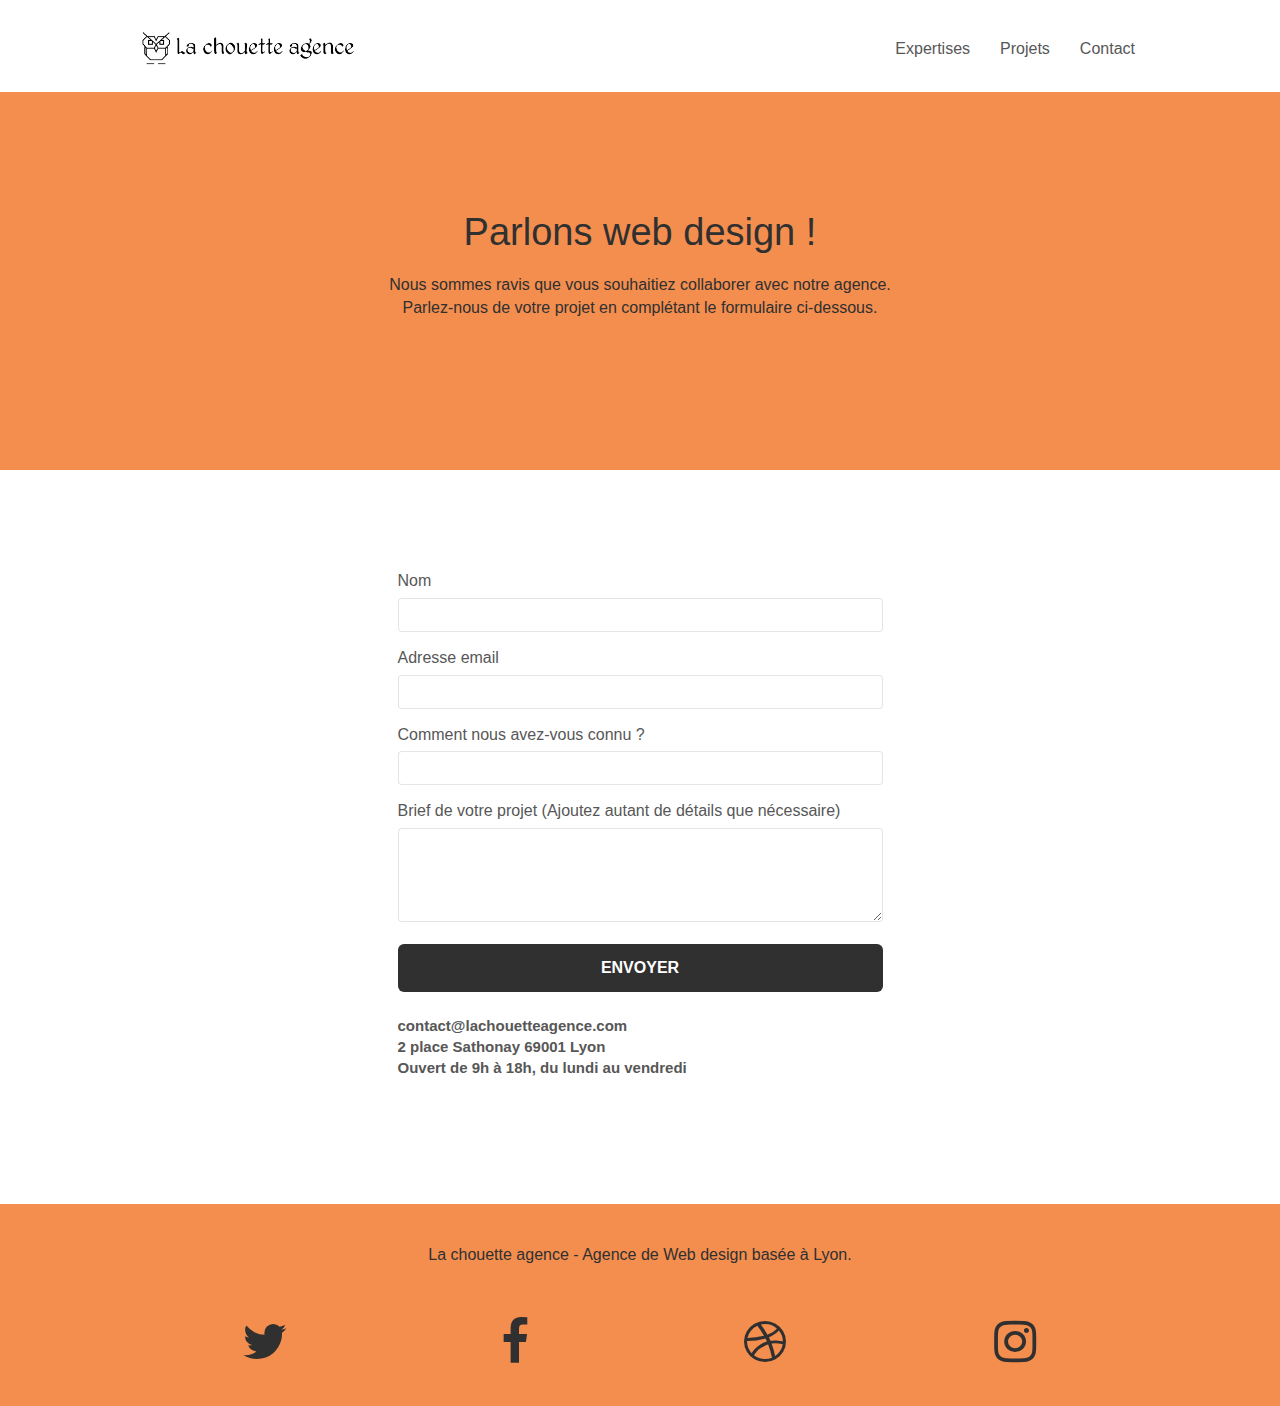
==== commit 15637136: "update finale" ====
--- a/page2.html
+++ b/page2.html
@@ -1,43 +1,45 @@
 <!DOCTYPE html>
 <html lang="fr">
-	<head>
-		<meta charset="utf-8" />
-		<meta
-		  name="keywords"
-		  content="agence lyonnaise de Web Design, Entreprise sur Lyon, site web, 
+  <head>
+    <meta charset="utf-8" />
+    <meta
+      name="keywords"
+      content="agence lyonnaise de Web Design, Entreprise sur Lyon, site web, 
 		webdesign, création de site web, Lyon, Rhône-Alpes, Agence Web, Developpement web, Design graphique, 
 		site internet, Illustrations, Graphic Design, Web design Agency, France, Agency in Lyon"
-		/>
-		<meta
-		  name="description"
-		  content="La Chouette Agence, entreprise de Web Design sur Lyon, qui aide les particuliers et les entreprises
+    />
+    <meta
+      name="description"
+      content="La Chouette Agence, entreprise de Web Design sur Lyon, qui aide les particuliers et les entreprises
 		à réaliser leurs projets."
-		/>
-		<meta
-		  name="viewport"
-		  content="width=device-width, initial-scale=1.0, viewport-fit=cover"
-		/>
-		<link rel="canonical" href="https://oceaneruitenburg.github.io/OceaneRuitenburg_4_29112021/page2.html" />
-		<code><meta name="robots" content="index, follow"></code>
-		<link rel="shortcut icon" type="image/png" href="favicon.jpg" />
-	
-		<link rel="stylesheet" type="text/css" href="./css/bootstrap.css" />
-		<link rel="stylesheet" type="text/css" href="./css/style.css" />
-		<link rel="stylesheet" type="text/css" href="./css/font-awesome.css" />
-		<link rel="stylesheet" type="text/css" href="./css/et-line.css" />
-	
-		<script src="./js/jquery-2.1.0.js"></script>
-		<script src="./js/bootstrap.js"></script>
-		<script src="./js/blocs.js"></script>
-		<script src="./js/jquery.touchSwipe.js" defer></script>
-		<script src="./js/gmaps.js"></script>
-	
-		<title>La chouette agence | Contact</title>
-	
-		<!-- Analytics -->
-	
-		<!-- Analytics END -->
- </head>
+    />
+    <meta
+      name="viewport"
+      content="width=device-width, initial-scale=1.0, viewport-fit=cover"
+    />
+    <link
+      rel="canonical"
+      href="https://oceaneruitenburg.github.io/OceaneRuitenburg_4_29112021/page2.html"
+    />
+    <link rel="shortcut icon" type="image/png" href="favicon.jpg" />
+
+    <link rel="stylesheet" type="text/css" href="./css/bootstrap.css" />
+    <link rel="stylesheet" type="text/css" href="./css/style.css" />
+    <link rel="stylesheet" type="text/css" href="./css/font-awesome.css" />
+    <link rel="stylesheet" type="text/css" href="./css/et-line.css" />
+
+    <script src="./js/jquery-2.1.0.js"></script>
+    <script src="./js/bootstrap.js"></script>
+    <script src="./js/blocs.js"></script>
+    <script src="./js/jquery.touchSwipe.js" defer></script>
+    <script src="./js/gmaps.js"></script>
+
+    <title>La chouette agence | Contact</title>
+
+    <!-- Analytics -->
+
+    <!-- Analytics END -->
+  </head>
   <body>
     <!-- Principal conteneur -->
     <div class="page-container">
@@ -108,12 +110,9 @@
       <!-- bloc-7 -->
       <div class="bloc bgc-white l-bloc" id="bloc-7">
         <div class="container bloc-lg">
-          <div class="row">
+          <div class="row formulaire">
             <div class="col-sm-6">
-              <form
-                id="form_1"
-                novalidate
-              >
+              <form id="form_1" novalidate>
                 <div class="form-group">
                   <label>
                     Nom
@@ -163,10 +162,12 @@
               </form>
             </div>
             <div class="col-sm-6">
-              <p><strong>
-                contact@lachouetteagence.com<br />2 place Sathonay 69001 Lyon<br />Ouvert
-                de 9h à 18h, du lundi au vendredi<br />
-			  </strong></p>
+              <p>
+                <strong>
+                  contact@lachouetteagence.com<br />2 place Sathonay 69001
+                  Lyon<br />Ouvert de 9h à 18h, du lundi au vendredi<br />
+                </strong>
+              </p>
             </div>
           </div>
         </div>
@@ -185,33 +186,45 @@
           <div class="row">
             <div class="col-sm-12">
               <p class="text-center white">
-                La chouette agence - Agence web basée à Lyon.<br />
+                La chouette agence - Agence de Web design basée à Lyon.<br />
               </p>
               <div class="row row-no-gutters social">
                 <div class="col-sm-3">
                   <div class="text-center">
-                    <a class="social" href="index.html"
+                    <a
+                      class="social"
+                      title="Twitter"
+                      href="https://twitter.com/"
                       ><span class="fa fa-twitter icon-md"></span
                     ></a>
                   </div>
                 </div>
                 <div class="col-sm-3">
                   <div class="text-center">
-                    <a class="social" href="index.html"
+                    <a
+                      class="social"
+                      title="Facebook"
+                      href="https://www.facebook.com/"
                       ><span class="fa fa-facebook icon-md"></span
                     ></a>
                   </div>
                 </div>
                 <div class="col-sm-3">
                   <div class="text-center">
-                    <a class="social" href="index.html"
+                    <a
+                      class="social"
+                      title="Dribble"
+                      href="https://dribbble.com/"
                       ><span class="fa fa-dribbble icon-md"></span
                     ></a>
                   </div>
                 </div>
                 <div class="col-sm-3">
                   <div class="text-center">
-                    <a class="social" href="index.html"
+                    <a
+                      class="social"
+                      title="Instagram"
+                      href="https://www.instagram.com/"
                       ><span class="fa fa-instagram icon-md"></span
                     ></a>
                   </div>
--- a/css/style.css
+++ b/css/style.css
@@ -1,130 +1,107 @@
 body {
-    margin: 0;
-    padding: 0;
-    background: #FFF;
-    overflow-x: hidden;
-    -webkit-font-smoothing: antialiased;
-    -moz-osx-font-smoothing: grayscale;
-}
-
+  margin: 0;
+  padding: 0;
+  background: #fff;
+  overflow-x: hidden;
+  -webkit-font-smoothing: antialiased;
+  -moz-osx-font-smoothing: grayscale;
+}
 a,
 button {
-    transition: all .3s ease-in-out;
-    outline: none!important;
-}
-
+  transition: all 0.3s ease-in-out;
+  outline: 0 !important;
+}
 a:hover {
-    text-decoration: none;
-    cursor: pointer;
-}
-
+  text-decoration: none;
+  cursor: pointer;
+}
 #page-loading-blocs-notifaction {
-    position: fixed;
-    top: 0;
-    bottom: 0;
-    width: 100%;
-    z-index: 100000;
-    background: #FFFFFF url("img/pageload-spinner.gif") no-repeat center center;
-}
-
+  position: fixed;
+  top: 0;
+  bottom: 0;
+  width: 100%;
+  z-index: 100000;
+  background: #fff url(img/pageload-spinner.gif) no-repeat center center;
+}
 .bloc {
-    width: 100%;
-    clear: both;
-    background: 50% 50% no-repeat;
-    padding: 0 50px;
-    -webkit-background-size: cover;
-    -moz-background-size: cover;
-    -o-background-size: cover;
-    background-size: cover;
-    position: relative;
-}
-
+  width: 100%;
+  clear: both;
+  background: 50% 50% no-repeat;
+  padding: 0 50px;
+  -webkit-background-size: cover;
+  -moz-background-size: cover;
+  -o-background-size: cover;
+  background-size: cover;
+  position: relative;
+}
 .bloc .container {
-    padding-left: 0;
-    padding-right: 0;
-}
-
+  padding-left: 0;
+  padding-right: 0;
+}
 .bloc-lg {
-    padding: 100px 50px;
-}
-
+  padding: 100px 50px;
+}
 .bloc-md {
-    padding: 50px;
-}
-
+  padding: 50px;
+}
 .bloc-sm {
-    padding: 20px 50px;
-}
-
+  padding: 20px 50px;
+}
+.bg-b-edge,
+.bg-bl-edge,
+.bg-br-edge,
 .bg-center,
 .bg-l-edge,
 .bg-r-edge,
+.bg-repeat,
 .bg-t-edge,
-.bg-b-edge,
 .bg-tl-edge,
-.bg-bl-edge,
-.bg-tr-edge,
-.bg-br-edge,
+.bg-tr-edge {
+  -webkit-background-size: auto !important;
+  -moz-background-size: auto !important;
+  -o-background-size: auto !important;
+  background-size: auto !important;
+}
 .bg-repeat {
-    -webkit-background-size: auto!important;
-    -moz-background-size: auto!important;
-    -o-background-size: auto!important;
-    background-size: auto!important;
-}
-
-.bg-repeat {
-    background: repeat;
-}
-
+  background: repeat;
+}
 .bg-t-edge {
-    background: top no-repeat;
-}
-
+  background: top no-repeat;
+}
 .bloc-bg-texture::before {
-    content: "";
-    background-size: 2px 2px;
-    position: absolute;
-    top: 0;
-    bottom: 0;
-    left: 0;
-    right: 0;
-}
-
-/*.texture-paper::before {
-    background: url("img/texture-paper.png");
-    background-size: 280px 280px;
-}*/
-
+  content: "";
+  background-size: 2px 2px;
+  position: absolute;
+  top: 0;
+  bottom: 0;
+  left: 0;
+  right: 0;
+}
 .b-parallax {
-    background-attachment: fixed;
-}
-
+  background-attachment: fixed;
+}
 .d-bloc {
-    color: rgba(255, 255, 255, .7);
-}
-
+  color: rgba(255, 255, 255, 0.7);
+}
 .d-bloc button:hover {
-    color: rgba(255, 255, 255, .9);
-}
-
+  color: rgba(255, 255, 255, 0.9);
+}
 .d-bloc .icon-round,
-.d-bloc .icon-square,
 .d-bloc .icon-rounded,
 .d-bloc .icon-semi-rounded-a,
-.d-bloc .icon-semi-rounded-b {
-    border-color: rgba(255, 255, 255, .9);
-}
-
+.d-bloc .icon-semi-rounded-b,
+.d-bloc .icon-square {
+  border-color: rgba(255, 255, 255, 0.9);
+}
 .d-bloc .divider-h span {
-    border-color: rgba(255, 255, 255, .2);
-}
-
+  border-color: rgba(255, 255, 255, 0.2);
+}
 .d-bloc .a-btn,
 .d-bloc .navbar a,
 .d-bloc .navbar-brand,
+.d-bloc a .icon-lg,
+.d-bloc a .icon-md,
 .d-bloc a .icon-sm,
-.d-bloc a .icon-md,
-.d-bloc a .icon-lg,
 .d-bloc a .icon-xl,
 .d-bloc h1 a,
 .d-bloc h2 a,
@@ -133,15 +110,14 @@
 .d-bloc h5 a,
 .d-bloc h6 a,
 .d-bloc p a {
-    color: #303030;
-}
-
+  color: #303030;
+}
 .d-bloc .a-btn:hover,
 .d-bloc .navbar a:hover,
 .d-bloc .navbar-brand:hover,
+.d-bloc a:hover .icon-lg,
+.d-bloc a:hover .icon-md,
 .d-bloc a:hover .icon-sm,
-.d-bloc a:hover .icon-md,
-.d-bloc a:hover .icon-lg,
 .d-bloc a:hover .icon-xl,
 .d-bloc h1 a:hover,
 .d-bloc h2 a:hover,
@@ -150,79 +126,65 @@
 .d-bloc h5 a:hover,
 .d-bloc h6 a:hover,
 .d-bloc p a:hover {
-    color: rgba(255, 255, 255, 1);
-}
-
+  color: #fff;
+}
 .d-bloc .navbar-toggle .icon-bar {
-    background: rgba(255, 255, 255, 1);
-}
-
+  background: #fff;
+}
 .d-bloc .btn-wire,
 .d-bloc .btn-wire:hover {
-    color: rgba(255, 255, 255, 1);
-    border-color: rgba(255, 255, 255, 1);
-}
-
+  color: #fff;
+  border-color: #fff;
+}
 .d-bloc .panel {
-    color: rgba(0, 0, 0, .5);
-}
-
+  color: rgba(0, 0, 0, 0.5);
+}
 .d-bloc .panel button:hover {
-    color: rgba(0, 0, 0, .7);
-}
-
+  color: rgba(0, 0, 0, 0.7);
+}
 .d-bloc .panel icon {
-    border-color: rgba(0, 0, 0, .7);
-}
-
+  border-color: rgba(0, 0, 0, 0.7);
+}
 .d-bloc .panel .divider-h span {
-    border-color: rgba(0, 0, 0, .1);
-}
-
+  border-color: rgba(0, 0, 0, 0.1);
+}
 .d-bloc .panel .a-btn {
-    color: rgba(0, 0, 0, .6);
-}
-
+  color: rgba(0, 0, 0, 0.6);
+}
 .d-bloc .panel .a-btn:hover {
-    color: rgba(0, 0, 0, 1);
-}
-
+  color: #000;
+}
 .d-bloc .panel .btn-wire,
 .d-bloc .panel .btn-wire:hover {
-    color: rgba(0, 0, 0, .7);
-    border-color: rgba(0, 0, 0, .3);
-}
-
+  color: rgba(0, 0, 0, 0.7);
+  border-color: rgba(0, 0, 0, 0.3);
+}
 .d-bloc .panel,
 .l-bloc {
-    color: rgba(0, 0, 0, .5);
-}
-
+  color: rgba(0, 0, 0, 0.5);
+}
 .d-bloc .panel button:hover,
 .l-bloc button:hover {
-    color: rgba(0, 0, 0, .7);
-}
-
+  color: rgba(0, 0, 0, 0.7);
+}
 .l-bloc .icon-round,
-.l-bloc .icon-square,
 .l-bloc .icon-rounded,
 .l-bloc .icon-semi-rounded-a,
-.l-bloc .icon-semi-rounded-b {
-    border-color: rgba(0, 0, 0, .7);
-}
-
+.l-bloc .icon-semi-rounded-b,
+.l-bloc .icon-square {
+  border-color: rgba(0, 0, 0, 0.7);
+}
 .d-bloc .panel .divider-h span,
 .l-bloc .divider-h span {
-    border-color: rgba(0, 0, 0, .1);
-}
-
+  border-color: rgba(0, 0, 0, 0.1);
+}
 .d-bloc .panel .a-btn,
 .l-bloc .a-btn,
 .l-bloc .navbar a,
 .l-bloc .navbar-brand,
+.l-bloc a .icon-lg,
+.l-bloc a .icon-md,
 .l-bloc a .icon-sm,
-.l-bloc a .icon-md,
-.l-bloc a .icon-lg,
 .l-bloc a .icon-xl,
 .l-bloc h1 a,
 .l-bloc h2 a,
@@ -231,16 +193,15 @@
 .l-bloc h5 a,
 .l-bloc h6 a,
 .l-bloc p a {
-    color: rgba(0, 0, 0, .6);
-}
-
+  color: rgba(0, 0, 0, 0.6);
+}
 .d-bloc .panel .a-btn:hover,
 .l-bloc .a-btn:hover,
 .l-bloc .navbar a:hover,
 .l-bloc .navbar-brand:hover,
+.l-bloc a:hover .icon-lg,
+.l-bloc a:hover .icon-md,
 .l-bloc a:hover .icon-sm,
-.l-bloc a:hover .icon-md,
-.l-bloc a:hover .icon-lg,
 .l-bloc a:hover .icon-xl,
 .l-bloc h1 a:hover,
 .l-bloc h2 a:hover,
@@ -249,838 +210,718 @@
 .l-bloc h5 a:hover,
 .l-bloc h6 a:hover,
 .l-bloc p a:hover {
-    color: rgba(0, 0, 0, 1);
-}
-
+  color: #000;
+}
 .l-bloc .navbar-toggle .icon-bar {
-    color: rgba(0, 0, 0, .6);
-}
-
+  color: rgba(0, 0, 0, 0.6);
+}
 .d-bloc .panel .btn-wire,
 .d-bloc .panel .btn-wire:hover,
 .l-bloc .btn-wire,
 .l-bloc .btn-wire:hover {
-    color: rgba(0, 0, 0, .7);
-    border-color: rgba(0, 0, 0, .3);
-}
-
+  color: rgba(0, 0, 0, 0.7);
+  border-color: rgba(0, 0, 0, 0.3);
+}
 .voffset {
-    margin-top: 30px;
-}
-
+  margin-top: 30px;
+}
 .voffset-lg {
-    margin-top: 80px;
-}
-
+  margin-top: 80px;
+}
 .row-no-gutters {
-    margin-right: 0;
-    margin-left: 0;
-}
-
-.row.row-no-gutters > [class^="col-"],
-.row.row-no-gutters > [class*=" col-"] {
-    padding-right: 0;
-    padding-left: 0;
-}
-
+  margin-right: 0;
+  margin-left: 0;
+}
+.row.row-no-gutters > [class*=" col-"],
+.row.row-no-gutters > [class^="col-"] {
+  padding-right: 0;
+  padding-left: 0;
+}
 #bloc-1-hero h1 {
-    font-size: 32px;
-}
-
+  font-size: 32px;
+}
 .navbar {
-    margin-bottom: 0;
-    z-index: 1;
-}
-
+  margin-bottom: 0;
+  z-index: 1;
+}
 .navbar-brand {
-    height: auto;
-    padding: 3px 15px;
-    font-size: 25px;
-    font-weight: normal;
-    font-weight: 600;
-    line-height: 44px;
-}
-
+  height: auto;
+  padding: 3px 15px;
+  font-size: 25px;
+  font-weight: 400;
+  font-weight: 600;
+  line-height: 44px;
+}
 .navbar-brand img {
-    max-height: 200px;
-    margin: 0 5px 0 0;
-    display: inline;
-}
-
-.navbar-brand img[src$=svg] {
-    min-width: 100px;
-}
-
+  max-height: 200px;
+  margin: 0 5px 0 0;
+  display: inline;
+}
+.navbar-brand img[src$="svg"] {
+  min-width: 100px;
+}
 .nav-center .navbar-brand img {
-    margin: 0;
-}
-
+  margin: 0;
+}
 .navbar .nav {
-    padding-top: 2px;
-    margin-right: -16px;
-    float: right;
-    z-index: 1;
-}
-
+  padding-top: 2px;
+  margin-right: -16px;
+  float: right;
+  z-index: 1;
+}
 .nav > li {
-    float: left;
-    margin-top: 4px;
-    font-size: 16px;
-}
-
-/*.navbar-nav .open .dropdown-menu > li > a {
-    text-align: inherit;
-}*/
-
-.nav > li a:hover,
-.nav > li a:focus {
-    background: transparent;
-}
-
+  float: left;
+  margin-top: 4px;
+  font-size: 16px;
+}
+.nav > li a:focus,
+.nav > li a:hover {
+  background: 0 0;
+}
 .navbar-toggle {
-    margin: 10px 10px 0 0;
-    border: 0px;
-}
-
+  margin: 10px 10px 0 0;
+  border: 0;
+}
 .navbar-toggle:hover {
-    background: transparent!important;
-}
-
+  background: 0 0 !important;
+}
 .navbar-toggle .icon-bar {
-    background-color: rgba(0, 0, 0, .5);
-    width: 26px;
-}
-
+  background-color: rgba(0, 0, 0, 0.5);
+  width: 26px;
+}
 .nav-invert .navbar .nav {
-    float: left;
-}
-
-.nav-invert .navbar-header,
-.nav-invert .navbar-brand {
-    float: right;
-    position: relative;
-    z-index: 2;
-}
-
+  float: left;
+}
+.nav-invert .navbar-brand,
+.nav-invert .navbar-header {
+  float: right;
+  position: relative;
+  z-index: 2;
+}
 @media (min-width: 768px) {
-    .site-navigation {
-        position: absolute;
-        top: 50%;
-        right: 20px;
-        transform: translate(0, -50%);
-        -webkit-transform: translateY(-50%);
-    }
-    .nav > li .dropdown-menu a,
-    .nav > li .dropdown-menu a:hover {
-        color: #484848;
-    }
-    .nav-invert .site-navigation {
-        left: 0;
-        right: 0;
-    }
-    .nav-center {
-        text-align: center;
-    }
-    .nav-center .navbar-header {
-        width: 100%;
-    }
-    .nav-center .navbar-header,
-    .nav-center .navbar-brand,
-    .nav-center .nav > li {
-        float: none;
-        display: inline-block;
-    }
-    .nav-center .site-navigation {
-        position: relative;
-        width: 100%;
-        right: 0;
-        margin-right: 0px;
-        margin-top: 20px;
-    }
-    .nav-center.mini-nav .navbar-toggle {
-        float: none;
-        margin: 10px auto 0;
-    }
-}
-
-.nav > li > .dropdown a {
-    background: none!important;
-    display: block;
-    padding: 14px 15px;
-}
-
-nav .caret {
-    margin: 0 5px;
-}
-
-.dropdown-menu .dropdown-menu {
-    top: -8px;
-    left: 100%;
-}
-
-.dropdown-menu .dropmenu-flow-right {
-    top: 100%;
-    left: 0;
-    margin-left: -1px;
-    border-top-left-radius: 0;
-    border-top-right-radius: 0;
-}
-
-.dropdown-menu .dropdown span {
-    border: 4px solid black;
-    border-top-color: transparent;
-    border-right-color: transparent;
-    border-bottom-color: transparent;
-    margin: 6px -5px 0 0!important;
-    float: right;
-}
-
-.mg-md {
-    margin-top: 10px;
-    margin-bottom: 20px;
-}
-
-.mg-lg {
-    margin-top: 10px;
-    margin-bottom: 40px;
-}
-
-.btn {
-    margin: 0 5px 5px 0;
-}
-
-.btn.pull-right {
-    margin: 0 0 5px 5px;
-}
-
-.btn-d,
-.btn-d:hover,
-.btn-d:focus {
-    color: #FFF;
-    background: rgba(0, 0, 0, .3);
-}
-
-button {
-    outline: none!important;
-}
-
-.btn-rd {
-    border-radius: 40px;
-}
-
-.btn-clean {
-    border: 1px solid rgba(0, 0, 0, .08);
-    border-bottom-color: rgba(0, 0, 0, .1);
-    text-shadow: 0 1px 0 rgba(0, 0, 1, .1);
-    box-shadow: 0 1px 3px rgba(0, 0, 1, .25), inset 0 1px 0 0 rgba(255, 255, 255, .15);
-}
-
-.icon-md {
-    font-size: 49px!important;
-    margin-bottom: 20px;
-}
-
-.icon-lg {
-    font-size: 60px!important;
-}
-
-.sm-shadow {
-    text-shadow: 0 1px 2px rgba(0, 0, 0, .3);
-}
-
-.panel-sq,
-.panel-sq .panel-heading,
-.panel-sq .panel-footer {
-    border-radius: 0;
-}
-
-.panel-rd {
-    border-radius: 30px;
-}
-
-.panel-rd .panel-heading {
-    border-radius: 29px 29px 0 0;
-}
-
-.panel-rd .panel-footer {
-    border-radius: 0 0 29px 29px;
-}
-
-.form-control {
-    border-color: rgba(0, 0, 0, .1);
-    box-shadow: none;
-}
-
-.scrollToTop {
-    width: 40px;
-    height: 40px;
-    position: fixed;
-    bottom: 20px;
-    right: 20px;
-    opacity: 0;
-    z-index: 500;
-    transition: all .3s ease-in-out;
-}
-
-.scrollToTop span {
-    margin-top: 6px;
-}
-
-.showScrollTop {
-    font-size: 14px;
-    opacity: 1;
-}
-
-a[data-lightbox] {
-    position: relative;
-    display: block;
-    text-align: center;
-    display: flex;
-    justify-content: center;
-
-}
-
-a[data-lightbox]:hover::before {
-    content: "+";
-    font-family: "HelveticaNeue-Light", "Helvetica Neue Light", "Helvetica Neue", Helvetica, Arial;
-    font-size: 32px;
-    width: 50px;
-    height: 50px;
-    margin-left: -25px;
-    border-radius: 50%;
-    background: rgba(0, 0, 0, .6);
-    color: #FFF;
-    font-weight: 100;
-    z-index: 1;
+  .site-navigation {
     position: absolute;
     top: 50%;
-    transform: translateY(-50%);
+    right: 20px;
+    transform: translate(0, -50%);
     -webkit-transform: translateY(-50%);
-}
-
+  }
+  .nav > li .dropdown-menu a,
+  .nav > li .dropdown-menu a:hover {
+    color: #484848;
+  }
+  .nav-invert .site-navigation {
+    left: 0;
+    right: 0;
+  }
+  .nav-center {
+    text-align: center;
+  }
+  .nav-center .navbar-header {
+    width: 100%;
+  }
+  .nav-center .nav > li,
+  .nav-center .navbar-brand,
+  .nav-center .navbar-header {
+    float: none;
+    display: inline-block;
+  }
+  .nav-center .site-navigation {
+    position: relative;
+    width: 100%;
+    right: 0;
+    margin-right: 0;
+    margin-top: 20px;
+  }
+  .nav-center.mini-nav .navbar-toggle {
+    float: none;
+    margin: 10px auto 0;
+  }
+}
+.nav > li > .dropdown a {
+  background: 0 0 !important;
+  display: block;
+  padding: 14px 15px;
+}
+nav .caret {
+  margin: 0 5px;
+}
+.dropdown-menu .dropdown-menu {
+  top: -8px;
+  left: 100%;
+}
+.dropdown-menu .dropmenu-flow-right {
+  top: 100%;
+  left: 0;
+  margin-left: -1px;
+  border-top-left-radius: 0;
+  border-top-right-radius: 0;
+}
+.dropdown-menu .dropdown span {
+  border: 4px solid #000;
+  border-top-color: transparent;
+  border-right-color: transparent;
+  border-bottom-color: transparent;
+  margin: 6px -5px 0 0 !important;
+  float: right;
+}
+.mg-md {
+  margin-top: 10px;
+  margin-bottom: 20px;
+}
+.mg-lg {
+  margin-top: 10px;
+  margin-bottom: 40px;
+}
+.btn {
+  margin: 0 5px 5px 0;
+}
+.btn.pull-right {
+  margin: 0 0 5px 5px;
+}
+.btn-d,
+.btn-d:focus,
+.btn-d:hover {
+  color: #fff;
+  background: rgba(0, 0, 0, 0.3);
+}
+button {
+  outline: 0 !important;
+}
+.btn-rd {
+  border-radius: 40px;
+}
+.btn-clean {
+  border: 1px solid rgba(0, 0, 0, 0.08);
+  border-bottom-color: rgba(0, 0, 0, 0.1);
+  text-shadow: 0 1px 0 rgba(0, 0, 1, 0.1);
+  box-shadow: 0 1px 3px rgba(0, 0, 1, 0.25),
+    inset 0 1px 0 0 rgba(255, 255, 255, 0.15);
+}
+.icon-md {
+  font-size: 49px !important;
+  margin-bottom: 20px;
+}
+.icon-lg {
+  font-size: 60px !important;
+}
+.sm-shadow {
+  text-shadow: 0 1px 2px rgba(0, 0, 0, 0.3);
+}
+.panel-sq,
+.panel-sq .panel-footer,
+.panel-sq .panel-heading {
+  border-radius: 0;
+}
+.panel-rd {
+  border-radius: 30px;
+}
+.panel-rd .panel-heading {
+  border-radius: 29px 29px 0 0;
+}
+.panel-rd .panel-footer {
+  border-radius: 0 0 29px 29px;
+}
+.form-control {
+  border-color: rgba(0, 0, 0, 0.1);
+  box-shadow: none;
+}
+.scrollToTop {
+  width: 40px;
+  height: 40px;
+  position: fixed;
+  bottom: 20px;
+  right: 20px;
+  opacity: 0;
+  z-index: 500;
+  transition: all 0.3s ease-in-out;
+}
+.scrollToTop span {
+  margin-top: 6px;
+}
+.showScrollTop {
+  font-size: 14px;
+  opacity: 1;
+}
+a[data-lightbox] {
+  position: relative;
+  display: block;
+  text-align: center;
+  display: flex;
+  justify-content: center;
+}
+a[data-lightbox]:hover::before {
+  content: "+";
+  font-family: HelveticaNeue-Light, "Helvetica Neue Light", "Helvetica Neue",
+    Helvetica, Arial;
+  font-size: 32px;
+  width: 50px;
+  height: 50px;
+  margin-left: -25px;
+  border-radius: 50%;
+  background: rgba(0, 0, 0, 0.6);
+  color: #fff;
+  font-weight: 100;
+  z-index: 1;
+  position: absolute;
+  top: 50%;
+  transform: translateY(-50%);
+  -webkit-transform: translateY(-50%);
+}
 a[data-lightbox]:hover img {
-    opacity: 0.6;
-    -webkit-animation-fill-mode: none;
-    animation-fill-mode: none;
-}
-
+  opacity: 0.6;
+  -webkit-animation-fill-mode: none;
+  animation-fill-mode: none;
+}
 #lightbox-modal {
-    display: flex;
-    align-items: center;
-}
-
+  display: flex;
+  align-items: center;
+}
 #lightbox-modal .modal-dialog {
-    width: 90%;
-    max-width: 900px;
-    margin: 0 auto 0;
-}
-
+  width: 90%;
+  max-width: 900px;
+  margin: 0 auto 0;
+}
 #lightbox-modal .modal-dialog img {
-    max-height: 90vh;
-    margin: 0 auto;
-}
-
+  max-height: 90vh;
+  margin: 0 auto;
+}
 .lightbox-caption {
-    padding: 20px;
-    color: #FFF;
-    background: rgba(0, 0, 0, .5);
-    position: absolute;
-    left: 15px;
-    right: 15px;
-    bottom: 5px;
-}
-
+  padding: 20px;
+  color: #fff;
+  background: rgba(0, 0, 0, 0.5);
+  position: absolute;
+  left: 15px;
+  right: 15px;
+  bottom: 5px;
+}
 .close-lightbox {
-    color: #FFF;
-    font-size: 30px;
-    position: absolute;
-    top: 20px;
-    right: 20px;
-    z-index: 20;
-    background: rgba(0, 0, 0, .5);
-    border: none;
-    line-height: 30px;
-    padding: 0 9px 5px;
-    opacity: 0.3;
-}
-
+  color: #fff;
+  font-size: 30px;
+  position: absolute;
+  top: 20px;
+  right: 20px;
+  z-index: 20;
+  background: rgba(0, 0, 0, 0.5);
+  border: none;
+  line-height: 30px;
+  padding: 0 9px 5px;
+  opacity: 0.3;
+}
 .close-lightbox:hover,
 .next-lightbox:hover,
 .prev-lightbox:hover {
-    opacity: 1.0;
-    color: #FFF;
-}
-
+  opacity: 1;
+  color: #fff;
+}
 .next-lightbox,
 .prev-lightbox {
-    font-size: 20px;
-    color: rgba(255, 255, 255, .9);
-    background: rgba(0, 0, 0, .5);
-    transition: all .2s ease-in-out;
-    position: absolute;
-    top: 45%;
-    z-index: 1;
-    opacity: 0.4;
-}
-
+  font-size: 20px;
+  color: rgba(255, 255, 255, 0.9);
+  background: rgba(0, 0, 0, 0.5);
+  transition: all 0.2s ease-in-out;
+  position: absolute;
+  top: 45%;
+  z-index: 1;
+  opacity: 0.4;
+}
 .next-lightbox {
-    padding: 6px 8px 1px 13px;
-    right: 25px;
-}
-
+  padding: 6px 8px 1px 13px;
+  right: 25px;
+}
 .prev-lightbox {
-    padding: 6px 13px 1px 10px;
-    left: 25px;
-}
-
+  padding: 6px 13px 1px 10px;
+  left: 25px;
+}
 .snapshot-lb .modal-body {
-    padding-bottom: 45px;
-}
-
+  padding-bottom: 45px;
+}
 .snapshot-lb .lightbox-caption {
-    padding: 0;
-    color: rgba(0, 0, 0, .5);
-    background: none;
-}
-
+  padding: 0;
+  color: rgba(0, 0, 0, 0.5);
+  background: 0 0;
+}
+.btn,
+a,
 h1,
 h2,
 h3,
 h4,
 h5,
 h6,
-p,
 label,
-.btn,
-a {
-    font-family: "helvetica";
-    font-weight: 400;
-    color: #575757!important;
-}
-
+p {
+  font-family: helvetica;
+  font-weight: 400;
+  color: #575757 !important;
+}
 .container {
-    max-width: 1000px;
-}
-
+  max-width: 1000px;
+}
 .hero-bloc-text {
-    font-size: 38px;
-}
-
+  font-size: 38px;
+}
 .hero-bloc-text-sub {
-    font-size: 36px;
-}
-
+  font-size: 36px;
+}
 .statement-bloc-text {
-    line-height: 26px;
-    font-style: italic;
-    font-size: 20px;
+  line-height: 26px;
+  font-style: italic;
+  font-size: 20px;
+  text-align: center;
+  font-weight: lighter;
+  max-width: 520px;
+  margin: auto auto auto auto;
+}
+p {
+  font-size: 15px;
+}
+.tight-width-whitespace {
+  max-width: 600px;
+  margin: auto auto auto auto;
+}
+.h1 {
+  font-size: 20px;
+  font-family: "Open Sans";
+}
+.cta-hero {
+  margin-top: 22px;
+  color: #fff !important;
+  text-transform: uppercase;
+  padding: 12px 28px 12px 28px;
+  font-size: 16px;
+  font-weight: 700;
+}
+.social {
+  margin: auto;
+  display: flex;
+  justify-content: space-around;
+}
+h2 {
+  font-size: 22px;
+  line-height: 1.4em;
+  position: relative;
+}
+h3 {
+  font-size: 15px;
+  text-transform: uppercase;
+  font-weight: 700;
+  color: #333 !important;
+}
+.med-width-whitespace {
+  max-width: 800px;
+  margin: 20px auto auto auto;
+}
+h1 {
+  color: #333 !important;
+}
+h4 {
+  color: #333 !important;
+}
+.icons {
+  margin-bottom: 14px;
+  margin-top: 24px;
+}
+.white {
+  color: #303030 !important;
+}
+.portfolio-thumb {
+  margin-bottom: 24px;
+}
+.portfolio-row {
+  margin-bottom: 44px;
+  margin-top: 50px;
+}
+.avatar {
+  box-shadow: 0 4px 9px rgba(0, 0, 0, 0.3);
+}
+.black-background {
+  background-color: #f38e4f;
+  padding: 40px 40px 20px 40px;
+}
+.bold-link {
+  font-weight: 900;
+  text-decoration: underline !important;
+}
+.bgc-white {
+  background-color: #fff;
+}
+.bgc-atomic-tangerine {
+  background-color: #f38e4f;
+}
+.tc-white {
+  color: #303030 !important;
+}
+.btn-atomic-tangerine {
+  background: #303030;
+  color: #fff !important;
+}
+.btn-atomic-tangerine:hover {
+  background: #fff !important;
+  color: #303030 !important;
+}
+.ltc-white {
+  color: #303030 !important;
+}
+.ltc-white:hover {
+  color: #fff !important;
+}
+.ltc-atomic-tangerine {
+  color: #f3976c !important;
+}
+.ltc-atomic-tangerine:hover {
+  color: #c27956 !important;
+}
+.icon-dark-slate-blue {
+  color: #364577 !important;
+  border-color: #364577 !important;
+}
+.bg-banniere {
+  background-image: url(../img/la-chouette-agence-banniere.jpg);
+}
+.bg-presentation {
+  background-image: url(../img/image-de-presentation.jpg);
+}
+@media (max-width: 1024px) {
+  .bloc {
+    padding-left: 20px;
+    padding-right: 20px;
+  }
+  .bloc-tile-2.full-width-bloc .container,
+  .bloc-tile-3.full-width-bloc .container,
+  .bloc-tile-4.full-width-bloc .container,
+  .bloc.full-width-bloc {
+    padding-left: 0;
+    padding-right: 0;
+  }
+}
+@media (max-width: 992px) and (min-width: 768px) {
+  .navbar .nav {
+    max-width: 80%;
+  }
+  .nav-center.navbar .nav {
+    max-width: 100%;
+  }
+}
+@media only screen and (min-width: 768px) and (max-width: 1024px) {
+  .b-parallax {
+    background-attachment: fixed;
+  }
+}
+@media only screen and (min-width: 1024px) and (max-width: 1366px) and (-webkit-min-device-pixel-ratio: 1.5) {
+  .b-parallax {
+    background-attachment: fixed;
+  }
+}
+@media (max-width: 991px) {
+  .container {
+    width: 100%;
+  }
+  .b-parallax {
+    background-attachment: fixed;
+  }
+  #hero-bloc,
+  .page-container {
+    overflow-x: hidden;
+    position: relative;
+  }
+  .bloc-group,
+  .bloc-group .bloc {
+    display: block;
+    width: 100%;
+  }
+  .bloc-fill-screen .fill-bloc-bottom-edge,
+  .bloc-fill-screen .fill-bloc-top-edge {
+    padding: 0 20px;
+  }
+}
+@media (max-width: 767px) {
+  .page-container {
+    overflow-x: hidden;
+    position: relative;
+  }
+  #disqus_thread,
+  h1,
+  h2,
+  h3,
+  h4,
+  h5,
+  h6,
+  p {
+    padding-left: 10px !important;
+    padding-right: 10px !important;
+  }
+  .b-parallax {
+    background-attachment: scroll;
+  }
+  .navbar .nav {
+    padding-top: 0;
+    border-top: 1px solid rgba(0, 0, 0, 0.2);
+    float: none !important;
+  }
+  .navbar.row {
+    margin-left: 0;
+    margin-right: 0;
+  }
+  .site-navigation {
+    position: inherit;
+    transform: none;
+    -webkit-transform: none;
+    -ms-transform: none;
+  }
+  .nav > li {
+    margin-top: 0;
+    border-bottom: 1px solid rgba(0, 0, 0, 0.1);
+    background: rgba(0, 0, 0, 0.05);
+    text-align: left;
+    padding-left: 15px;
+    width: 100%;
+  }
+  .nav > li:hover {
+    background: rgba(0, 0, 0, 0.08);
+  }
+  .dropdown .dropdown a .caret {
+    float: none;
+    margin: 5px 0 0 10px !important;
+    border: 4px solid #000;
+    border-bottom-color: transparent;
+    border-right-color: transparent;
+    border-left-color: transparent;
+  }
+  #hero-bloc .navbar .nav {
+    background: rgba(0, 0, 0, 0.8);
+  }
+  #hero-bloc .navbar .nav a {
+    color: rgba(255, 255, 255, 0.6);
+  }
+  .hero {
+    padding: 50px 0;
+  }
+  .hero-nav {
+    left: -1px;
+    right: -1px;
+  }
+  .navbar-collapse {
+    padding: 0;
+    overflow-x: hidden;
+    -webkit-box-shadow: none;
+    box-shadow: none;
+  }
+  .navbar-brand img {
+    max-height: 40px;
+    width: auto;
+  }
+  .nav-invert .navbar-header {
+    float: none;
+    width: 100%;
+  }
+  .bloc {
+    padding-left: 0;
+    padding-right: 0;
+  }
+  .bloc-lg,
+  .bloc-xl,
+  .bloc-xxl {
+    padding: 0;
+  }
+  .bloc-md,
+  .bloc-sm {
+    padding-left: 0;
+    padding-right: 0;
+  }
+  .bloc-fill-screen .fill-bloc-bottom-edge,
+  .bloc-fill-screen .fill-bloc-top-edge,
+  .bloc-tile-2 .container,
+  .bloc-tile-3 .container,
+  .bloc-tile-4 .container {
+    padding-left: 0;
+    padding-right: 0;
+  }
+  .a-block {
+    padding: 0 10px;
+  }
+  .btn-dwn {
+    display: none;
+  }
+  .voffset {
+    margin-top: 5px;
+  }
+  .voffset-md {
+    margin-top: 20px;
+  }
+  .voffset-lg {
+    margin-top: 30px;
+  }
+  form {
+    padding: 25px;
+  }
+  .close-lightbox {
+    display: inline-block;
+  }
+  .blocsapp-device-iphone5 {
+    background-size: 216px 425px;
+    padding-top: 60px;
+    width: 216px;
+    height: 425px;
+  }
+  .blocsapp-device-iphone5 img {
+    width: 180px;
+    height: 320px;
+  }
+  .bg-banniere {
+    background-image: none;
+    background-color: #f38e4f;
+  }
+  .bg-presentation {
+    background-image: none;
+  }
+}
+@media (max-width: 400px) {
+  .bloc {
+    padding-left: 0;
+    padding-right: 0;
+  }
+}
+@media (max-width: 767px) {
+  .bloc-mob-center-text {
     text-align: center;
-    font-weight: lighter;
-    max-width: 520px;
-    margin: auto auto auto auto;
-}
-
-p {
-    font-size: 15px;
-}
-
-.tight-width-whitespace {
-    max-width: 600px;
-    margin: auto auto auto auto;
-}
-
-.h1 {
-    font-size: 20px;
-    font-family: "Open Sans";
-}
-
-.cta-hero {
-    margin-top: 22px;
-    color: #FFFFFF!important;
-    text-transform: uppercase;
-    padding: 12px 28px 12px 28px;
-    font-size: 16px;
-    font-weight: 700;
-}
-
-.social {
+  }
+}
+@media (min-width: 768px) {
+  .bloctaille {
+    width: 60%;
     margin: auto;
-    display: flex;
-    justify-content: space-around;
-}
-
-h2 {
-    font-size: 22px;
-    line-height: 1.4em;
-    position: relative;
-}
-
-h3 {
-    font-size: 15px;
-    text-transform: uppercase;
-    font-weight: 700;
-    color: #333333!important;
-}
-
-.med-width-whitespace {
-    max-width: 800px;
-    margin: 20px auto auto auto;
-
-}
-
-h1 {
-    color: #333333!important;
-}
-
-h4 {
-    color: #333333!important;
-}
-
-.icons {
-    margin-bottom: 14px;
-    margin-top: 24px;
-}
-
-.white {
-    color: #303030!important;
-}
-
-.portfolio-thumb {
-    margin-bottom: 24px;
-}
-
-.portfolio-row {
-    margin-bottom: 44px;
-    margin-top: 50px;
-}
-
-.avatar {
-    box-shadow: 0px 4px 9px rgba(0, 0, 0, 0.3);
-}
-
-.black-background {
-    background-color: #F38E4F;
-    padding: 40px 40px 20px 40px;
-}
-
-.bold-link {
-    font-weight: 900;
-    text-decoration: underline!important;
-}
-
-.bgc-white {
-    background-color: #FFFFFF;
-}
-
-.bgc-dark-slate-blue {
-    background-color: #364577;
-}
-
-.bgc-atomic-tangerine {
-    background-color: #F38E4F;
-}
-
-.tc-white {
-    color: #303030!important;
-}
-
-.btn-atomic-tangerine {
-    background: #303030;
-    color: #FFFFFF!important;
-}
-
-.btn-atomic-tangerine:hover {
-    background: #FFFFFF!important;
-    color: #303030!important;
-}
-
-.ltc-white {
-    color: #303030!important;
-}
-
-.ltc-white:hover {
-    color: #cccccc!important;
-}
-
-.ltc-atomic-tangerine {
-    color: #F3976C!important;
-}
-
-.ltc-atomic-tangerine:hover {
-    color: #c27956!important;
-}
-
-.icon-dark-slate-blue {
-    color: #364577!important;
-    border-color: #364577!important;
-}
-
-
-/*.bg-lines-h2-bg {
-    background-image: url("img/lines-h2-bg.png");
-}*/
-
-.bg-banniere {
-    background-image: url("../img/la-chouette-agence-banniere.jpg")
-}
-
-.bg-presentation {
-    background-image: url("../img/image-de-presentation.jpg");
-}
-
-@media (max-width: 1024px) {
-    .bloc {
-        padding-left: 20px;
-        padding-right: 20px;
-    }
-    .bloc.full-width-bloc,
-    .bloc-tile-2.full-width-bloc .container,
-    .bloc-tile-3.full-width-bloc .container,
-    .bloc-tile-4.full-width-bloc .container {
-        padding-left: 0;
-        padding-right: 0;
-    }
-    
-}
-
-@media (max-width: 992px) and (min-width: 768px) {
-    .navbar .nav {
-        max-width: 80%
-    }
-    .nav-center.navbar .nav {
-        max-width: 100%
-    }
-}
-
-@media only screen and (min-width: 768px) and (max-width: 1024px) /*and (orientation: landscape)*/ {
-    .b-parallax {
-        background-attachment: fixed;
-    }
-
-}
-
-@media only screen and (min-width: 1024px) and (max-width: 1366px) and (-webkit-min-device-pixel-ratio: 1.5) {
-    .b-parallax {
-        background-attachment: fixed;
-    }
-}
-
-@media (max-width: 991px) {
-    .container {
-        width: 100%;
-    }
-    .b-parallax {
-        background-attachment: fixed;
-    }
-    .page-container,
-    #hero-bloc {
-        overflow-x: hidden;
-        position: relative;
-    }
-    /*.bloc {
-        padding-left: constant(safe-area-inset-left);
-        padding-right: constant(safe-area-inset-right);
-    }*/
-    .bloc-group,
-    .bloc-group .bloc {
-        display: block;
-        width: 100%;
-    }
-    .bloc-fill-screen .fill-bloc-top-edge,
-    .bloc-fill-screen .fill-bloc-bottom-edge {
-        padding: 0 20px;
-        /*padding-left: constant(safe-area-inset-left);
-        padding-right: constant(safe-area-inset-right);*/
-    }
-}
-
-@media (max-width: 767px) {
-    .page-container {
-        overflow-x: hidden;
-        position: relative;
-    }
-    h1,
-    h2,
-    h3,
-    h4,
-    h5,
-    h6,
-    p,
-    #disqus_thread {
-        padding-left: 10px!important;
-        padding-right: 10px!important;
-    }
-    .b-parallax {
-        background-attachment: scroll;
-    }
-    .navbar .nav {
-        padding-top: 0;
-        border-top: 1px solid rgba(0, 0, 0, .2);
-        float: none!important;
-    }
-    .navbar.row {
-        margin-left: 0;
-        margin-right: 0;
-    }
-    .site-navigation {
-        position: inherit;
-        transform: none;
-        -webkit-transform: none;
-        -ms-transform: none;
-    }
-    .nav > li {
-        margin-top: 0;
-        border-bottom: 1px solid rgba(0, 0, 0, .1);
-        background: rgba(0, 0, 0, .05);
-        text-align: left;
-        padding-left: 15px;
-        width: 100%;
-    }
-    .nav > li:hover {
-        background: rgba(0, 0, 0, .08);
-    }
-    .dropdown .dropdown a .caret {
-        float: none;
-        margin: 5px 0 0 10px!important;
-        border: 4px solid black;
-        border-bottom-color: transparent;
-        border-right-color: transparent;
-        border-left-color: transparent;
-    }
-    #hero-bloc .navbar .nav {
-        background: rgba(0, 0, 0, .8);
-    }
-    #hero-bloc .navbar .nav a {
-        color: rgba(255, 255, 255, .6);
-    }
-    .hero {
-        padding: 50px 0;
-    }
-    .hero-nav {
-        left: -1px;
-        right: -1px;
-    }
-    .navbar-collapse {
-        padding: 0;
-        overflow-x: hidden;
-        -webkit-box-shadow: none;
-        box-shadow: none;
-    }
-    .navbar-brand img {
-        max-height: 40px;
-        width: auto;
-    }
-    .nav-invert .navbar-header {
-        float: none;
-        width: 100%;
-    }
-    /*.nav-invert .navbar-toggle {
-        float: left;
-        margin-left: 10px;
-    }*/
-    .bloc {
-        padding-left: 0;
-        padding-right: 0;
-    }
-    .bloc-xxl,
-    .bloc-xl,
-    .bloc-lg {
-        padding:0;
-    }
-    .bloc-sm,
-    .bloc-md {
-        padding-left: 0;
-        padding-right: 0;
-    }
-    .bloc-tile-2 .container,
-    .bloc-tile-3 .container,
-    .bloc-tile-4 .container,
-    .bloc-fill-screen .fill-bloc-top-edge,
-    .bloc-fill-screen .fill-bloc-bottom-edge {
-        padding-left: 0;
-        padding-right: 0;
-    }
-    .a-block {
-        padding: 0 10px;
-    }
-    .btn-dwn {
-        display: none;
-    }
-    .voffset {
-        margin-top: 5px;
-    }
-    .voffset-md {
-        margin-top: 20px;
-    }
-    .voffset-lg {
-        margin-top: 30px;
-    }
-    form {
-        padding: 25px;
-    }
-    .close-lightbox {
-        display: inline-block;
-    }
-    .blocsapp-device-iphone5 {
-        background-size: 216px 425px;
-        padding-top: 60px;
-        width: 216px;
-        height: 425px;
-    }
-    .blocsapp-device-iphone5 img {
-        width: 180px;
-        height: 320px;
-    }
-    .bg-banniere {
-        background-image: none;
-        background-color: #F38E4F;
-    }
-    .bg-presentation {
-        background-image: none;
-    }
-  
-}
-
-@media (max-width: 400px) {
-    .bloc {
-        padding-left: 0;
-        padding-right: 0;
-    }
-}
-
-@media (max-width: 767px) {
-    .bloc-mob-center-text {
-        text-align: center;
-    }
-}
-
-/*MODIFICATIONS PERSONNELLES (AJouts)*/
-@media (min-width: 768px) {
-    .bloctaille {
-        width: 60%;
-        margin: auto;
-    }
+  }
 }
 .col-sm-12 p {
-    margin-top: 20px;
-    margin-bottom:50px;
-    font-size: 16px;
-}
-
+  margin-top: 20px;
+  margin-bottom: 50px;
+  font-size: 16px;
+}
 .badge-ban {
-    background-color: #F38E4F;
-    padding: 20px 0 20px 0;
-}
-
+  background-color: #f38e4f;
+  padding: 20px 0 20px 0;
+}
 .contact {
-    background-color: #F38E4F;
-    padding: 20px;
-    background-size: 50%;
-    position: relative;
-}
-
-
+  background-color: #f38e4f;
+  padding: 20px;
+  background-size: 50%;
+  position: relative;
+}
 .max {
-    padding-top: 15px;
-}
-
+  padding-top: 15px;
+}
+.formulaire {
+  display: flex;
+  flex-direction: column;
+  align-items: center;
+}
+* {
+  margin: 0;
+  padding: 0;
+  border: 0;
+  outline: 0;
+  font-size: 100%;
+  vertical-align: baseline;
+  background: 0 0;
+}
--- a/css/et-line.css
+++ b/css/et-line.css
@@ -1,11 +1,13 @@
 @font-face {
-    font-family: et-line;
-    src: url(../fonts/et-line.eot);
-    src: url(../fonts/et-line.eot?#iefix) format('embedded-opentype'), url(../fonts/et-line.woff) format('woff'), url(../fonts/et-line.ttf) format('truetype'), url(../fonts/et-line.svg#et-line) format('svg');
-    font-weight: 400;
-    font-style: normal
-}
-
+  font-family: et-line;
+  src: url(../fonts/et-line.eot);
+  src: url(../fonts/et-line.eot?#iefix) format("embedded-opentype"),
+    url(../fonts/et-line.woff) format("woff"),
+    url(../fonts/et-line.ttf) format("truetype"),
+    url(../fonts/et-line.svg#et-line) format("svg");
+  font-weight: 400;
+  font-style: normal;
+}
 .et-icon-adjustments,
 .et-icon-alarmclock,
 .et-icon-anchor,
@@ -106,414 +108,313 @@
 .et-icon-video,
 .et-icon-wallet,
 .et-icon-wine {
-    font-family: et-line;
-    /*speak: none;*/
-    font-style: normal;
-    font-weight: 400;
-    font-variant: normal;
-    text-transform: none;
-    line-height: 1;
-    -webkit-font-smoothing: antialiased;
-    -moz-osx-font-smoothing: grayscale;
-    display: inline-block
-}
-
+  font-family: et-line;
+  font-style: normal;
+  font-weight: 400;
+  font-variant: normal;
+  text-transform: none;
+  line-height: 1;
+  -webkit-font-smoothing: antialiased;
+  -moz-osx-font-smoothing: grayscale;
+  display: inline-block;
+}
 .et-icon-mobile:before {
-    content: "\e000"
-}
-
+  content: "\e000";
+}
 .et-icon-laptop:before {
-    content: "\e001"
-}
-
+  content: "\e001";
+}
 .et-icon-desktop:before {
-    content: "\e002"
-}
-
+  content: "\e002";
+}
 .et-icon-tablet:before {
-    content: "\e003"
-}
-
+  content: "\e003";
+}
 .et-icon-phone:before {
-    content: "\e004"
-}
-
+  content: "\e004";
+}
 .et-icon-document:before {
-    content: "\e005"
-}
-
+  content: "\e005";
+}
 .et-icon-documents:before {
-    content: "\e006"
-}
-
+  content: "\e006";
+}
 .et-icon-search:before {
-    content: "\e007"
-}
-
+  content: "\e007";
+}
 .et-icon-clipboard:before {
-    content: "\e008"
-}
-
+  content: "\e008";
+}
 .et-icon-newspaper:before {
-    content: "\e009"
-}
-
+  content: "\e009";
+}
 .et-icon-notebook:before {
-    content: "\e00a"
-}
-
+  content: "\e00a";
+}
 .et-icon-book-open:before {
-    content: "\e00b"
-}
-
+  content: "\e00b";
+}
 .et-icon-browser:before {
-    content: "\e00c"
-}
-
+  content: "\e00c";
+}
 .et-icon-calendar:before {
-    content: "\e00d"
-}
-
+  content: "\e00d";
+}
 .et-icon-presentation:before {
-    content: "\e00e"
-}
-
+  content: "\e00e";
+}
 .et-icon-picture:before {
-    content: "\e00f"
-}
-
+  content: "\e00f";
+}
 .et-icon-pictures:before {
-    content: "\e010"
-}
-
+  content: "\e010";
+}
 .et-icon-video:before {
-    content: "\e011"
-}
-
+  content: "\e011";
+}
 .et-icon-camera:before {
-    content: "\e012"
-}
-
+  content: "\e012";
+}
 .et-icon-printer:before {
-    content: "\e013"
-}
-
+  content: "\e013";
+}
 .et-icon-toolbox:before {
-    content: "\e014"
-}
-
+  content: "\e014";
+}
 .et-icon-briefcase:before {
-    content: "\e015"
-}
-
+  content: "\e015";
+}
 .et-icon-wallet:before {
-    content: "\e016"
-}
-
+  content: "\e016";
+}
 .et-icon-gift:before {
-    content: "\e017"
-}
-
+  content: "\e017";
+}
 .et-icon-bargraph:before {
-    content: "\e018"
-}
-
+  content: "\e018";
+}
 .et-icon-grid:before {
-    content: "\e019"
-}
-
+  content: "\e019";
+}
 .et-icon-expand:before {
-    content: "\e01a"
-}
-
+  content: "\e01a";
+}
 .et-icon-focus:before {
-    content: "\e01b"
-}
-
+  content: "\e01b";
+}
 .et-icon-edit:before {
-    content: "\e01c"
-}
-
+  content: "\e01c";
+}
 .et-icon-adjustments:before {
-    content: "\e01d"
-}
-
+  content: "\e01d";
+}
 .et-icon-ribbon:before {
-    content: "\e01e"
-}
-
+  content: "\e01e";
+}
 .et-icon-hourglass:before {
-    content: "\e01f"
-}
-
+  content: "\e01f";
+}
 .et-icon-lock:before {
-    content: "\e020"
-}
-
+  content: "\e020";
+}
 .et-icon-megaphone:before {
-    content: "\e021"
-}
-
+  content: "\e021";
+}
 .et-icon-shield:before {
-    content: "\e022"
-}
-
+  content: "\e022";
+}
 .et-icon-trophy:before {
-    content: "\e023"
-}
-
+  content: "\e023";
+}
 .et-icon-flag:before {
-    content: "\e024"
-}
-
+  content: "\e024";
+}
 .et-icon-map:before {
-    content: "\e025"
-}
-
+  content: "\e025";
+}
 .et-icon-puzzle:before {
-    content: "\e026"
-}
-
+  content: "\e026";
+}
 .et-icon-basket:before {
-    content: "\e027"
-}
-
+  content: "\e027";
+}
 .et-icon-envelope:before {
-    content: "\e028"
-}
-
+  content: "\e028";
+}
 .et-icon-streetsign:before {
-    content: "\e029"
-}
-
+  content: "\e029";
+}
 .et-icon-telescope:before {
-    content: "\e02a"
-}
-
+  content: "\e02a";
+}
 .et-icon-gears:before {
-    content: "\e02b"
-}
-
+  content: "\e02b";
+}
 .et-icon-key:before {
-    content: "\e02c"
-}
-
+  content: "\e02c";
+}
 .et-icon-paperclip:before {
-    content: "\e02d"
-}
-
+  content: "\e02d";
+}
 .et-icon-attachment:before {
-    content: "\e02e"
-}
-
+  content: "\e02e";
+}
 .et-icon-pricetags:before {
-    content: "\e02f"
-}
-
+  content: "\e02f";
+}
 .et-icon-lightbulb:before {
-    content: "\e030"
-}
-
+  content: "\e030";
+}
 .et-icon-layers:before {
-    content: "\e031"
-}
-
+  content: "\e031";
+}
 .et-icon-pencil:before {
-    content: "\e032"
-}
-
+  content: "\e032";
+}
 .et-icon-tools:before {
-    content: "\e033"
-}
-
+  content: "\e033";
+}
 .et-icon-tools-2:before {
-    content: "\e034"
-}
-
+  content: "\e034";
+}
 .et-icon-scissors:before {
-    content: "\e035"
-}
-
+  content: "\e035";
+}
 .et-icon-paintbrush:before {
-    content: "\e036"
-}
-
+  content: "\e036";
+}
 .et-icon-magnifying-glass:before {
-    content: "\e037"
-}
-
+  content: "\e037";
+}
 .et-icon-circle-compass:before {
-    content: "\e038"
-}
-
+  content: "\e038";
+}
 .et-icon-linegraph:before {
-    content: "\e039"
-}
-
+  content: "\e039";
+}
 .et-icon-mic:before {
-    content: "\e03a"
-}
-
+  content: "\e03a";
+}
 .et-icon-strategy:before {
-    content: "\e03b"
-}
-
+  content: "\e03b";
+}
 .et-icon-beaker:before {
-    content: "\e03c"
-}
-
+  content: "\e03c";
+}
 .et-icon-caution:before {
-    content: "\e03d"
-}
-
+  content: "\e03d";
+}
 .et-icon-recycle:before {
-    content: "\e03e"
-}
-
+  content: "\e03e";
+}
 .et-icon-anchor:before {
-    content: "\e03f"
-}
-
+  content: "\e03f";
+}
 .et-icon-profile-male:before {
-    content: "\e040"
-}
-
+  content: "\e040";
+}
 .et-icon-profile-female:before {
-    content: "\e041"
-}
-
+  content: "\e041";
+}
 .et-icon-bike:before {
-    content: "\e042"
-}
-
+  content: "\e042";
+}
 .et-icon-wine:before {
-    content: "\e043"
-}
-
+  content: "\e043";
+}
 .et-icon-hotairballoon:before {
-    content: "\e044"
-}
-
+  content: "\e044";
+}
 .et-icon-globe:before {
-    content: "\e045"
-}
-
+  content: "\e045";
+}
 .et-icon-genius:before {
-    content: "\e046"
-}
-
+  content: "\e046";
+}
 .et-icon-map-pin:before {
-    content: "\e047"
-}
-
+  content: "\e047";
+}
 .et-icon-dial:before {
-    content: "\e048"
-}
-
+  content: "\e048";
+}
 .et-icon-chat:before {
-    content: "\e049"
-}
-
+  content: "\e049";
+}
 .et-icon-heart:before {
-    content: "\e04a"
-}
-
+  content: "\e04a";
+}
 .et-icon-cloud:before {
-    content: "\e04b"
-}
-
+  content: "\e04b";
+}
 .et-icon-upload:before {
-    content: "\e04c"
-}
-
+  content: "\e04c";
+}
 .et-icon-download:before {
-    content: "\e04d"
-}
-
+  content: "\e04d";
+}
 .et-icon-target:before {
-    content: "\e04e"
-}
-
+  content: "\e04e";
+}
 .et-icon-hazardous:before {
-    content: "\e04f"
-}
-
+  content: "\e04f";
+}
 .et-icon-piechart:before {
-    content: "\e050"
-}
-
+  content: "\e050";
+}
 .et-icon-speedometer:before {
-    content: "\e051"
-}
-
+  content: "\e051";
+}
 .et-icon-global:before {
-    content: "\e052"
-}
-
+  content: "\e052";
+}
 .et-icon-compass:before {
-    content: "\e053"
-}
-
+  content: "\e053";
+}
 .et-icon-lifesaver:before {
-    content: "\e054"
-}
-
+  content: "\e054";
+}
 .et-icon-clock:before {
-    content: "\e055"
-}
-
+  content: "\e055";
+}
 .et-icon-aperture:before {
-    content: "\e056"
-}
-
+  content: "\e056";
+}
 .et-icon-quote:before {
-    content: "\e057"
-}
-
+  content: "\e057";
+}
 .et-icon-scope:before {
-    content: "\e058"
-}
-
+  content: "\e058";
+}
 .et-icon-alarmclock:before {
-    content: "\e059"
-}
-
+  content: "\e059";
+}
 .et-icon-refresh:before {
-    content: "\e05a"
-}
-
+  content: "\e05a";
+}
 .et-icon-happy:before {
-    content: "\e05b"
-}
-
+  content: "\e05b";
+}
 .et-icon-sad:before {
-    content: "\e05c"
-}
-
+  content: "\e05c";
+}
 .et-icon-facebook:before {
-    content: "\e05d"
-}
-
+  content: "\e05d";
+}
 .et-icon-twitter:before {
-    content: "\e05e"
-}
-
+  content: "\e05e";
+}
 .et-icon-googleplus:before {
-    content: "\e05f"
-}
-
+  content: "\e05f";
+}
 .et-icon-rss:before {
-    content: "\e060"
-}
-
+  content: "\e060";
+}
 .et-icon-tumblr:before {
-    content: "\e061"
-}
-
+  content: "\e061";
+}
 .et-icon-linkedin:before {
-    content: "\e062"
-}
-
+  content: "\e062";
+}
 .et-icon-dribbble:before {
-    content: "\e063"
-} +  content: "\e063";
+}
